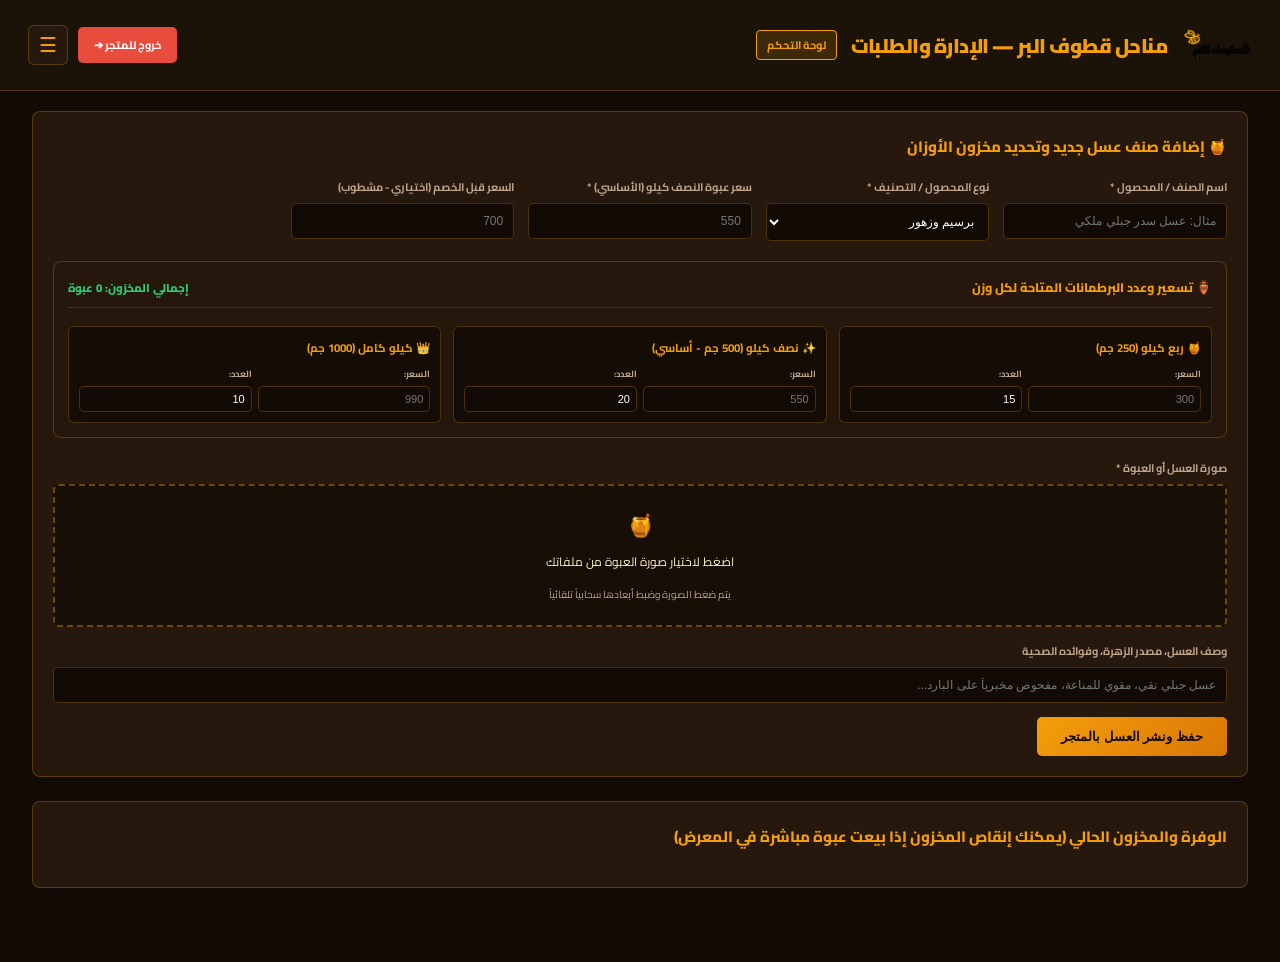
==== admin.html @ 39137101 "Update admin.html" ====
<!DOCTYPE html>
<html lang="ar" dir="rtl">
<head>
  <meta charset="UTF-8">
  <meta name="viewport" content="width=device-width, initial-scale=1.0">
  <title>لوحة التحكم | مناحل قطوف البر</title>
  <link href="https://fonts.googleapis.com/css2?family=Cairo:wght@400;600;700;800;900&display=swap" rel="stylesheet">
<!-- أيقونة التبويب وشعار الموقع (Favicon) -->
  <link rel="icon" type="image/png" href="image/logo.png">
  <link rel="shortcut icon" type="image/png" href="image/logo.png">
  <link rel="apple-touch-icon" href="image/logo.png">
  <style>
    :root {
      --honey-dark: #120b05;
      --honey-main: #1c1308;
      --honey-card: #26180c;
      --honey-light: #3a2513;
      --gold: #f59e0b;
      --gold-hover: #fbbf24;
      --text-light: #fef3c7;
      --text-muted: #bda38b;
      --danger: #e74c3c;
      --success: #2ecc71;
      --line: rgba(245, 158, 11, 0.25);
    }

    * { box-sizing: border-box; margin: 0; padding: 0; }
    body {
      background: var(--honey-dark);
      color: var(--text-light); 
      font-family: 'Cairo', sans-serif;
      min-height: 100vh;
      padding-bottom: 50px;
    }

    /* شريط الرأس */
.top-bar {
      background: var(--honey-main);
      border-bottom: 1px solid var(--line);
      padding: 10px 28px;
      min-height: 76px;
      display: flex;
      justify-content: space-between;
      align-items: center;
      position: sticky;
      top: 0;
      z-index: 100;
    }
    .brand-side { display: flex; align-items: center; gap: 14px; }
.brand-logo { 
      height: 70px !important; /* تكبير الشعار بشكل واضح ومريح */
      width: auto; 
      object-fit: contain;
      filter: drop-shadow(0 2px 10px rgba(0,0,0,0.15));
    }
    .brand-title { 
      font-size: 22px; 
      font-weight: 900; 
      color: var(--gold); 
    }
    
    .brand-badge {
      background: rgba(245,158,11,0.15);
      border: 1px solid var(--gold);
      color: var(--gold);
      font-size: 10px;
      padding: 2px 8px;
      border-radius: 4px;
      font-weight: 700;
    }
    .actions-side { display: flex; align-items: center; gap: 10px; position: relative; }
    .btn-exit {
      background: var(--danger);
      color: #fff;
      text-decoration: none;
      font-size: 11px;
      font-weight: 700;
      padding: 8px 16px;
      border-radius: 5px;
      transition: 0.2s;
    }
    .btn-exit:hover { opacity: 0.9; }
    
    .menu-trigger-btn {
      background: var(--honey-card);
      border: 1px solid var(--line);
      color: var(--gold);
      font-size: 20px;
      width: 40px;
      height: 40px;
      border-radius: 6px;
      cursor: pointer;
      display: grid;
      place-items: center;
      transition: 0.2s;
    }
    .menu-trigger-btn:hover { border-color: var(--gold); background: var(--honey-light); }

    /* القائمة المنسدلة للثلاث شرط */
    .dropdown-menu {
      position: absolute;
      top: 50px;
      left: 0;
      background: #1a1007;
      border: 1px solid var(--gold);
      border-radius: 8px;
      box-shadow: 0 15px 40px rgba(0,0,0,0.85);
      width: 260px;
      display: none;
      flex-direction: column;
      overflow: hidden;
      z-index: 105;
    }
    .dropdown-menu.show { display: flex; }
    .dropdown-item {
      padding: 13px 16px;
      color: var(--text-light);
      font-size: 12px;
      font-weight: 700;
      cursor: pointer;
      display: flex;
      align-items: center;
      justify-content: space-between;
      border-bottom: 1px solid rgba(255,255,255,0.05);
      transition: background 0.2s;
    }
    .dropdown-item:hover { background: rgba(245,158,11,0.15); color: var(--gold); }
    .dropdown-item.active-item { color: var(--gold); background: rgba(245,158,11,0.1); }

    /* كروت إحصائيات المبيعات */
    .container { width: 95%; max-width: 1400px; margin: 20px auto 0; }
    .kpi-row {
      display: grid;
      grid-template-columns: repeat(auto-fit, minmax(180px, 1fr));
      gap: 12px;
      margin-bottom: 24px;
    }
    .kpi-card {
      background: var(--honey-card);
      border: 1px solid var(--line);
      border-radius: 8px;
      padding: 16px;
      text-align: center;
    }
    .kpi-label { font-size: 11px; color: var(--text-muted); font-weight: 600; margin-bottom: 6px; }
    .kpi-value { font-size: 24px; font-weight: 900; color: var(--gold); }
    .kpi-value.green { color: var(--success); }
    .kpi-value.red { color: var(--danger); }

    /* محتوى الأقسام */
/* محتوى الأقسام */
    .section-view { 
      display: none !important; 
    }
    .section-view.active { 
      display: block !important; 
      animation: fadeInSec 0.25s ease-in-out;
    }

    @keyframes fadeInSec {
      from { opacity: 0; transform: translateY(6px); }
      to { opacity: 1; transform: translateY(0); }
    }

    .panel {
      background: var(--honey-card);
      border: 1px solid var(--line);
      border-radius: 8px;
      padding: 20px;
      margin-bottom: 24px;
    }
    .panel-title {
      font-size: 15px;
      color: var(--gold);
      font-weight: 800;
      margin-bottom: 16px;
      display: flex;
      justify-content: space-between;
      align-items: center;
    }

    /* شبكة المخزون والوفرة للأعسال */
    .perfumes-stock-grid {
      display: grid;
      grid-template-columns: repeat(auto-fill, minmax(280px, 1fr));
      gap: 16px;
    }
    .stock-card {
      background: var(--honey-main);
      border: 1px solid var(--line);
      border-radius: 6px;
      overflow: hidden;
      display: flex;
      flex-direction: column;
    }
    .stock-card-top { display: flex; gap: 12px; padding: 12px; }
    .stock-card-img { width: 70px; height: 70px; object-fit: cover; border-radius: 4px; border: 1px solid var(--line); }
    .stock-card-info { flex: 1; }
    .stock-card-name { font-size: 13px; font-weight: 800; color: #fff; margin-bottom: 4px; }
    .stock-card-price { font-size: 12px; color: var(--gold); font-weight: 700; }
    
    .stock-control-bar {
      background: rgba(0,0,0,0.25);
      padding: 10px 14px;
      display: flex;
      justify-content: space-between;
      align-items: center;
      border-top: 1px solid rgba(255,255,255,0.05);
    }
    .stock-counter { display: flex; align-items: center; gap: 8px; }
    .stock-btn {
      width: 26px;
      height: 26px;
      background: var(--honey-light);
      border: 1px solid var(--line);
      color: #fff;
      font-size: 14px;
      border-radius: 4px;
      cursor: pointer;
      display: grid;
      place-items: center;
    }
    .stock-btn:hover { background: var(--gold); color: #120b05; }
    .stock-num { font-size: 13px; font-weight: 800; color: var(--gold); min-width: 24px; text-align: center; }

    /* الفورم */
    .form-grid { display: grid; grid-template-columns: repeat(auto-fit, minmax(220px, 1fr)); gap: 14px; }
    .form-group { display: flex; flex-direction: column; gap: 6px; }
    label { font-size: 11px; color: var(--text-muted); font-weight: 700; }
    input, select, textarea {
      width: 100%;
      min-width: 0;
      box-sizing: border-box;
      background: var(--honey-dark);
      border: 1px solid var(--line);
      color: #fff;
      padding: 10px;
      border-radius: 5px;
      font-size: 12px;
      outline: none;
    }
    input:focus { border-color: var(--gold); }
    .btn-submit {
      background: linear-gradient(135deg, var(--gold), #d97706);
      color: #120b05;
      font-weight: 800;
      padding: 12px 24px;
      border: none;
      border-radius: 5px;
      cursor: pointer;
      margin-top: 14px;
      font-size: 13px;
      transition: 0.2s;
    }
    .btn-submit:hover { background: var(--gold-hover); }

    /* الجداول */
    .table-wrap { overflow-x: auto; }
    table { width: 100%; border-collapse: collapse; font-size: 12px; text-align: right; }
    th { background: rgba(0,0,0,0.35); color: var(--gold); padding: 12px 10px; border-bottom: 1px solid var(--line); }
    td { padding: 12px 10px; border-bottom: 1px solid rgba(255,255,255,0.05); }

    /* صندوق اختيار الصورة */
    .file-uploader-box {
      background: rgba(18, 11, 5, 0.7);
      border: 2px dashed rgba(245, 158, 11, 0.4);
      border-radius: 6px;
      padding: 18px;
      text-align: center;
      cursor: pointer;
      transition: 0.2s;
    }
    .file-uploader-box:hover {
      border-color: var(--gold);
      background: rgba(245, 158, 11, 0.08);
    }

    /* أزرار الكروت */
    .btn-card-edit {
      background: rgba(255,255,255,0.08);
      border: 1px solid var(--line);
      color: var(--text-light);
      padding: 4px 8px;
      border-radius: 4px;
      font-size: 10px;
      cursor: pointer;
      font-weight: 700;
      transition: 0.2s;
    }
    .btn-card-edit:hover { border-color: var(--gold); color: var(--gold); }

    .btn-card-delete {
      background: rgba(231, 76, 60, 0.15);
      border: 1px solid var(--danger);
      color: var(--danger);
      width: 26px;
      height: 26px;
      border-radius: 4px;
      font-size: 13px;
      cursor: pointer;
      display: inline-flex;
      align-items: center;
      justify-content: center;
      font-weight: 900;
      transition: all 0.2s ease;
    }
    .btn-card-delete:hover {
      background: var(--danger);
      color: #fff;
      transform: scale(1.1);
      box-shadow: 0 0 10px rgba(231, 76, 60, 0.5);
    }

    .btn-action-wa {
      background: #25d366;
      color: #fff;
      text-decoration: none;
      padding: 4px 8px;
      border-radius: 4px;
      font-size: 11px;
      font-weight: 700;
      display: inline-flex;
      align-items: center;
      gap: 3px;
    }
    .btn-action-copy {
      background: rgba(245,158,11,0.15);
      border: 1px solid var(--gold);
      color: var(--gold);
      padding: 4px 8px;
      border-radius: 4px;
      font-size: 10px;
      cursor: pointer;
      font-weight: 700;
      margin-top: 4px;
    }

    /* نافذة مظهر وحالة المتجر */
    .modal-overlay {
      position: fixed;
      inset: 0;
      background: rgba(0,0,0,0.85);
      display: none;
      place-items: center;
      z-index: 1000;
      padding: 15px;
    }
    .modal-overlay.open { display: grid; }
    .theme-modal-box {
      background: #1c1308;
      border: 1px solid var(--gold);
      padding: 24px;
      border-radius: 10px;
      width: min(720px, 95vw);
      max-height: 90vh;
      overflow-y: auto;
      box-shadow: 0 20px 60px rgba(0,0,0,0.9);
    }

    .store-toggle-box {
      background: rgba(231,76,60,0.1);
      border: 1px solid rgba(231,76,60,0.3);
      padding: 14px 18px;
      border-radius: 8px;
      display: flex;
      justify-content: space-between;
      align-items: center;
      margin-bottom: 22px;
    }
    .store-toggle-box.active-open {
      background: rgba(46,204,113,0.1);
      border-color: rgba(46,204,113,0.3);
    }
    .switch-ui {
      width: 50px;
      height: 26px;
      appearance: none;
      background: #444;
      border-radius: 20px;
      position: relative;
      cursor: pointer;
      outline: none;
      transition: 0.3s;
    }
    .switch-ui:checked { background: var(--danger); }
    .switch-ui::before {
      content: "";
      position: absolute;
      width: 20px;
      height: 20px;
      border-radius: 50%;
      top: 3px;
      left: 3px;
      background: #fff;
      transition: 0.3s;
    }
    .switch-ui:checked::before { transform: translateX(24px); }

    .themes-palette-grid {
      display: grid;
      grid-template-columns: repeat(auto-fill, minmax(200px, 1fr));
      gap: 12px;
      margin: 15px 0 20px;
    }
    .theme-chip {
      background: rgba(38,24,12,0.6);
      border: 1px solid var(--line);
      padding: 10px;
      border-radius: 6px;
      cursor: pointer;
      display: flex;
      align-items: center;
      gap: 10px;
      transition: 0.2s;
    }
    .theme-chip:hover { border-color: var(--gold); transform: translateY(-2px); }
    .theme-chip.selected {
      border-color: var(--gold);
      background: rgba(245,158,11,0.2);
      box-shadow: 0 0 10px rgba(245,158,11,0.3);
    }
    .theme-preview-dot {
      width: 28px;
      height: 28px;
      border-radius: 50%;
      border: 1px solid rgba(255,255,255,0.3);
      flex-shrink: 0;
    }
    .theme-name-text { font-size: 11px; font-weight: 700; line-height: 1.3; }

    .toast {
      position: fixed;
      bottom: 20px;
      left: 20px;
      background: var(--honey-card);
      border: 1px solid var(--gold);
      color: #fff;
      padding: 12px 20px;
      border-radius: 6px;
      font-size: 12px;
      box-shadow: 0 10px 30px rgba(0,0,0,0.5);
      z-index: 1100;
      display: none;
    }
    .toast.show { display: block; }

    @media (max-width: 600px) {
      .top-bar { padding: 8px 12px; }
      .brand-side { gap: 6px; }
.top-bar { min-height: 60px; }
      .brand-logo { height: 42px !important; }
      .brand-title { font-size: 14px; font-weight: 900; }

      
      .brand-badge { display: none !important; }
      .actions-side { gap: 6px; }
      .btn-exit { padding: 6px 10px; font-size: 10px; }
      .menu-trigger-btn { width: 34px; height: 34px; font-size: 16px; }
      .container { width: 96%; margin-top: 12px; }
      .kpi-row { grid-template-columns: repeat(2, 1fr); gap: 8px; }
      .kpi-card { padding: 10px; }
      .kpi-value { font-size: 17px; }
      .panel { padding: 14px 10px; }
      .form-grid { grid-template-columns: 1fr; gap: 10px; }
    }
    /* =========================================================
       تنسيقات الثيم الأبيض الملكي للوحة التحكم بالكامل
       ========================================================= */
    body.theme-white-pure {
      background: #f4f6f9 !important;
      color: #1e293b !important;
    }

    body.theme-white-pure .top-bar {
      background: #ffffff !important;
      border-bottom: 1px solid #e2e8f0 !important;
      box-shadow: 0 2px 10px rgba(0,0,0,0.04);
    }

    body.theme-white-pure .panel,
    body.theme-white-pure .kpi-card {
      background: #ffffff !important;
      border: 1px solid #e2e8f0 !important;
      box-shadow: 0 4px 15px rgba(0,0,0,0.03);
    }

    body.theme-white-pure .kpi-label {
      color: #64748b !important;
      font-weight: 700;
    }

    body.theme-white-pure .dropdown-menu {
      background: #ffffff !important;
      border: 1px solid #cbd5e1 !important;
      box-shadow: 0 15px 40px rgba(0,0,0,0.12) !important;
    }

    body.theme-white-pure .dropdown-item {
      color: #334155 !important;
      border-bottom: 1px solid #f1f5f9 !important;
    }

    body.theme-white-pure .dropdown-item:hover {
      background: #f8fafc !important;
      color: #d97706 !important;
    }

    /* حقول الإدخال والقوائم المنسدلة */
    body.theme-white-pure input,
    body.theme-white-pure select,
    body.theme-white-pure textarea {
      background: #f8fafc !important;
      border: 1px solid #cbd5e1 !important;
      color: #0f172a !important;
      font-weight: 600;
    }

    body.theme-white-pure input:focus,
    body.theme-white-pure select:focus,
    body.theme-white-pure textarea:focus {
      border-color: #d97706 !important;
      background: #ffffff !important;
      box-shadow: 0 0 0 3px rgba(217, 119, 6, 0.15);
    }

    body.theme-white-pure label {
      color: #334155 !important;
      font-weight: 800;
    }

    /* كروت وصناديق تسعير الأوزان */
    body.theme-white-pure div[style*="background: rgba(38,24,12"],
    body.theme-white-pure div[style*="background: rgba(18,11,5"] {
      background: #f1f5f9 !important;
      border: 1px solid #e2e8f0 !important;
    }

    body.theme-white-pure div[style*="background: rgba(18,11,5"] strong {
      color: #92400e !important;
    }

    body.theme-white-pure div[style*="background: rgba(18,11,5"] label {
      color: #64748b !important;
    }

    /* مربع رفع الصور */
    body.theme-white-pure .file-uploader-box {
      background: #f8fafc !important;
      border: 2px dashed #cbd5e1 !important;
      color: #475569 !important;
    }

    body.theme-white-pure .file-uploader-box:hover {
      border-color: #d97706 !important;
      background: #fffbeb !important;
    }

    /* كروت المخزون والأعسال المتوفرة بالمعرض */
    body.theme-white-pure .stock-card {
      background: #ffffff !important;
      border: 1px solid #e2e8f0 !important;
      box-shadow: 0 2px 8px rgba(0,0,0,0.04);
    }

    body.theme-white-pure .stock-card-name {
      color: #0f172a !important;
    }

    body.theme-white-pure .stock-control-bar {
      background: #f8fafc !important;
      border-top: 1px solid #e2e8f0 !important;
    }

    body.theme-white-pure .stock-btn {
      background: #e2e8f0 !important;
      border: 1px solid #cbd5e1 !important;
      color: #1e293b !important;
    }

    body.theme-white-pure .stock-btn:hover {
      background: #d97706 !important;
      color: #ffffff !important;
    }

    /* الجداول في القسم الأبيض */
    body.theme-white-pure th {
      background: #f1f5f9 !important;
      color: #b45309 !important;
      border-bottom: 1px solid #cbd5e1 !important;
    }

    body.theme-white-pure td {
      border-bottom: 1px solid #f1f5f9 !important;
      color: #334155 !important;
    }

    body.theme-white-pure table tr:hover td {
      background: #f8fafc !important;
    }

    /* نافذة الثيمات */
    body.theme-white-pure .theme-modal-box {
      background: #ffffff !important;
      border: 1px solid #cbd5e1 !important;
      box-shadow: 0 20px 50px rgba(0,0,0,0.15) !important;
      color: #0f172a !important;
    }

    body.theme-white-pure .theme-chip {
      background: #f8fafc !important;
      border: 1px solid #e2e8f0 !important;
      color: #1e293b !important;
    }

    body.theme-white-pure .theme-name-text {
      color: #334155 !important;
    }
    /* =========================================================
   إشعار الصلاة على النبي ﷺ الدوري الهادئ
   ========================================================= */
.prayer-gentle-toast {
  position: fixed;
  bottom: 30px;
  left: 50%;
  transform: translateX(-50%) translateY(30px) scale(0.94);
  z-index: 99999;
  opacity: 0;
  visibility: hidden;
  pointer-events: none;
  transition: opacity 0.8s cubic-bezier(0.22, 1, 0.36, 1),
              transform 0.8s cubic-bezier(0.22, 1, 0.36, 1),
              visibility 0.8s ease;
}

/* حالة الظهور */
.prayer-gentle-toast.active {
  opacity: 1;
  visibility: visible;
  transform: translateX(-50%) translateY(0) scale(1);
}

/* النور / الهالة المتوهجة أسفل الكبسولة */
.prayer-toast-glow {
  position: absolute;
  inset: -6px;
  background: radial-gradient(ellipse at center, rgba(245, 158, 11, 0.45) 0%, rgba(217, 119, 6, 0.15) 50%, transparent 75%);
  border-radius: 50px;
  filter: blur(10px);
  z-index: 1;
  animation: gentlePulseGlow 2.5s infinite alternate ease-in-out;
}

@keyframes gentlePulseGlow {
  0% { transform: scale(0.92); opacity: 0.5; }
  100% { transform: scale(1.08); opacity: 0.9; }
}

/* محتوى الكبسولة الزجاجي */
.prayer-toast-content {
  position: relative;
  z-index: 2;
  display: inline-flex;
  align-items: center;
  gap: 10px;
  background: rgba(20, 13, 7, 0.88);
  border: 1px solid rgba(245, 158, 11, 0.4);
  padding: 9px 22px;
  border-radius: 50px;
  backdrop-filter: blur(12px);
  -webkit-backdrop-filter: blur(12px);
  box-shadow: 0 10px 30px rgba(0, 0, 0, 0.35), inset 0 0 12px rgba(245, 158, 11, 0.1);
  white-space: nowrap;
}

.prayer-toast-icon {
  font-size: 14px;
  animation: leafFloat 3s infinite ease-in-out alternate;
}

.prayer-toast-msg {
  font-family: var(--sans-ar, 'Cairo', sans-serif);
  font-size: 13px;
  font-weight: 700;
  color: #fef3c7;
  letter-spacing: 0.2px;
  text-shadow: 0 0 10px rgba(245, 158, 11, 0.4);
}

@keyframes leafFloat {
  0% { transform: rotate(-6deg) scale(0.95); }
  100% { transform: rotate(6deg) scale(1.08); }
}

@media (max-width: 600px) {
  .prayer-gentle-toast {
    bottom: 80px; /* ليرتفع فوق أزرار الموبايل قليلاً */
    width: auto;
    max-width: 90vw;
  }
  .prayer-toast-content {
    padding: 8px 16px;
    gap: 8px;
  }
  .prayer-toast-msg {
    font-size: 11.5px;
  }
}
  </style>
</head>
<body>

  <!-- شريط الرأس -->
  <header class="top-bar">
<div class="brand-side" style="display: flex; align-items: center; gap: 14px;">
<img src="image/logo.png" alt="قطوف البر" class="brand-logo" style="height: 70px; width: auto; object-fit: contain;">  
      <span class="brand-title" style="font-size: 20px; font-weight: 900; letter-spacing: -0.5px;">مناحل قطوف البر — الإدارة والطلبات</span>
      <span class="brand-badge" style="font-size: 11px; padding: 4px 10px;">لوحة التحكم</span>
    </div>

    <div class="actions-side">
      <a href="index.html" class="btn-exit">خروج للمتجر ➔</a>
      <button class="menu-trigger-btn" id="menuBtn" title="القائمة الشاملة">☰</button>

      <!-- القائمة المنسدلة -->
      <div class="dropdown-menu" id="dropdownMenu">
        <div class="dropdown-item" id="openThemeModalBtn" style="color: var(--gold);">
          <span>🎨 مظهر وحالة المتجر</span>
          <span id="menuStatusBadge" style="font-size:10px; color:var(--success);">يعمل</span>
        </div>
        <div class="dropdown-item" onclick="openSection('inventorySec')">
          <span>🍯 إدارة المحصول والمخزون</span>
        </div>
        <div class="dropdown-item" onclick="openSection('ordersSec')">
          <span>📋 إدارة طلبات العسل</span>
        </div>
        <div class="dropdown-item" onclick="openSection('offersSec')">
          <span>🔥 باقات وعروض المناحل</span>
        </div>
        <div class="dropdown-item" onclick="openSection('reviewsSec')">
          <span>💬 تجارب وتقييمات العملاء</span>
        </div>
        <div class="dropdown-item" onclick="openSection('analyticsSec')">
          <span>📊 تقرير المبيعات الأكثر طلباً</span>
        </div>
        <div class="dropdown-item" onclick="openSection('shippingSec')">
          <span>🚚 إدارة أسعار شحن المحافظات</span>
        </div>
        <div class="dropdown-item" onclick="openSection('settingsSec')" style="color: #4ade80;">
          <span>⚙️ إعدادات المتجر، الأمان والشريط الإعلاني</span>
        </div>
        <div class="dropdown-item" id="syncDefaultsBtn" style="color: #64b5f6;">
          <span>📥 مزامنة عسل قطوف البر لـ Firebase</span>
        </div>
      </div>
    </div>
  </header>

  <main class="container">



    <!-- 1. القسم الافتراضي: إدارة المحصول والمخزون للأعسال -->
    <section id="inventorySec" class="section-view active">
      <div class="panel">
        <div class="panel-title">🍯 إضافة صنف عسل جديد وتحديد مخزون الأوزان</div>
        <form id="addPerfumeForm">
          <div class="form-grid">
            <div class="form-group">
              <label>اسم الصنف / المحصول *</label>
              <input type="text" id="pName" placeholder="مثال: عسل سدر جبلي ملكي" required>
            </div>
<div class="form-group">
              <label>نوع المحصول / التصنيف *</label>
              <select id="pCategory">
                <option value="men">برسيم وزهور</option>
                <option value="women">عسل بالمكسرات</option>
                <option value="unisex">مشتقات الخلية</option>
                <option value="bestseller">خلطات طبيعية</option>
              </select>
            </div>
            <div class="form-group">
              <label>سعر عبوة النصف كيلو (الأساسي) *</label>
              <input type="number" id="pPrice" placeholder="550" required>
            </div>
            <div class="form-group">
              <label>السعر قبل الخصم (اختياري - مشطوب)</label>
              <input type="number" id="pOldPrice" placeholder="700">
            </div>

            <input type="hidden" id="pEditId" value="">

            <!-- بوكس تحديد السعر والمخزون لكل وزن (ربع ك - نصف ك - 1 كجم) -->
            <div class="form-group" style="grid-column: 1 / -1; background: rgba(38,24,12,0.7); border: 1px solid var(--line); border-radius: 8px; padding: 14px; margin: 6px 0;">
              <div style="display: flex; justify-content: space-between; align-items: center; margin-bottom: 12px; border-bottom: 1px solid rgba(245,158,11,0.2); padding-bottom: 8px; flex-wrap: wrap; gap: 6px;">
                <label style="color: var(--gold); font-size: 12.5px; font-weight: 800; margin: 0;">
                  🏺 تسعير وعدد البرطمانات المتاحة لكل وزن
                </label>
                <span id="totalStockPreview" style="font-size: 11.5px; color: var(--success); font-weight: 800;">إجمالي المخزون: 0 عبوة</span>
              </div>

              <div style="display: grid; grid-template-columns: repeat(auto-fit, minmax(170px, 1fr)); gap: 12px;">
                
                <!-- ربع كيلو (250 جم) -->
                <div style="background: rgba(18,11,5,0.85); border: 1px solid var(--line); border-radius: 6px; padding: 10px;">
                  <strong style="color: var(--gold); font-size: 11.5px; display: block; margin-bottom: 6px;">🍯 ربع كيلو (250 جم)</strong>
                  <div style="display: flex; gap: 6px;">
                    <div style="flex: 1;">
                      <label style="font-size: 9px; display: block;">السعر:</label>
                      <input type="number" id="pSize30" placeholder="300" min="0" required style="padding: 6px; font-size: 11px;">
                    </div>
                    <div style="flex: 1;">
                      <label style="font-size: 9px; display: block;">العدد:</label>
                      <input type="number" id="pStock30" class="stock-input-calc" placeholder="15" min="0" value="15" required style="padding: 6px; font-size: 11px;">
                    </div>
                  </div>
                </div>

                <!-- نصف كيلو (500 جم) -->
                <div style="background: rgba(18,11,5,0.85); border: 1px solid var(--line); border-radius: 6px; padding: 10px;">
                  <strong style="color: var(--gold); font-size: 11.5px; display: block; margin-bottom: 6px;">✨ نصف كيلو (500 جم - أساسي)</strong>
                  <div style="display: flex; gap: 6px;">
                    <div style="flex: 1;">
                      <label style="font-size: 9px; display: block;">السعر:</label>
                      <input type="number" id="pSize50" placeholder="550" min="0" required style="padding: 6px; font-size: 11px;">
                    </div>
                    <div style="flex: 1;">
                      <label style="font-size: 9px; display: block;">العدد:</label>
                      <input type="number" id="pStock50" class="stock-input-calc" placeholder="20" min="0" value="20" required style="padding: 6px; font-size: 11px;">
                    </div>
                  </div>
                </div>

                <!-- كيلو كامل (1000 جم) -->
                <div style="background: rgba(18,11,5,0.85); border: 1px solid var(--line); border-radius: 6px; padding: 10px;">
                  <strong style="color: var(--gold); font-size: 11.5px; display: block; margin-bottom: 6px;">👑 كيلو كامل (1000 جم)</strong>
                  <div style="display: flex; gap: 6px;">
                    <div style="flex: 1;">
                      <label style="font-size: 9px; display: block;">السعر:</label>
                      <input type="number" id="pSize100" placeholder="990" min="0" required style="padding: 6px; font-size: 11px;">
                    </div>
                    <div style="flex: 1;">
                      <label style="font-size: 9px; display: block;">العدد:</label>
                      <input type="number" id="pStock100" class="stock-input-calc" placeholder="10" min="0" value="10" required style="padding: 6px; font-size: 11px;">
                    </div>
                  </div>
                </div>

              </div>
            </div>

            <!-- رفع صورة برطمان العسل -->
            <div class="form-group" style="grid-column: 1 / -1;">
              <label>صورة العسل أو العبوة *</label>
              <div class="file-uploader-box" id="fileDropzone" onclick="document.getElementById('pFileInput').click()">
                <input type="file" id="pFileInput" accept="image/*" style="display:none;">
                <div id="uploadPromptText">
                  <span style="font-size:22px; color:var(--gold);">🍯</span>
                  <p style="font-size:12px; margin:4px 0;">اضغط لاختيار صورة العبوة من ملفاتك</p>
                  <span style="font-size:10px; color:var(--text-muted);">يتم ضغط الصورة وضبط أبعادها سحابياً تلقائياً</span>
                </div>
                <div id="imagePreviewContainer" style="display:none; align-items:center; gap:12px; justify-content:center;">
                  <img id="previewImgEl" src="" style="width:70px; height:70px; object-fit:cover; border-radius:6px; border:1px solid var(--gold);">
                  <span id="previewNameEl" style="font-size:11px; color:var(--gold); font-weight:700;"></span>
                </div>
              </div>
            </div>
            
            <div class="form-group" style="grid-column: 1 / -1;">
              <label>وصف العسل، مصدر الزهرة، وفوائده الصحية</label>
              <input type="text" id="pDesc" placeholder="عسل جبلي نقي، مقوي للمناعة، مفحوص مخبرياً على البارد...">
            </div>
          </div>

          <div style="display:flex; gap:10px; align-items:center;">
            <button type="submit" class="btn-submit" id="submitPerfumeBtn">حفظ ونشر العسل بالمتجر</button>
            <button type="button" class="btn-exit" id="cancelEditBtn" style="display:none; margin-top:14px; background:rgba(255,255,255,0.1); border:1px solid var(--line);">إلغاء التعديل</button>
          </div>          
        </form>
      </div>

      <!-- قائمة أصناف العسل مع إنقاص المخزون للمنفذ المباشر -->
      <div class="panel">
        <div class="panel-title">
          <span>الوفرة والمخزون الحالي (يمكنك إنقاص المخزون إذا بيعت عبوة مباشرة في المعرض)</span>
        </div>
        <div class="perfumes-stock-grid" id="perfumesStockList"></div>
      </div>
    </section>


        <!-- 2. قسم إدارة الطلبات -->
    <section id="ordersSec" class="section-view">

      <!-- كروت إحصائيات المبيعات الخاصة بالطلبات فقط -->
      <section class="kpi-row">
        <div class="kpi-card">
          <div class="kpi-label">إجمالي المبيعات التحصيلية</div>
          <div class="kpi-value" id="kpiTotalRevenue">0 ج</div>
        </div>
        <div class="kpi-card">
          <div class="kpi-label">عدد الطلبات المسجلة</div>
          <div class="kpi-value green" id="kpiTotalOrders">0</div>
        </div>
        <div class="kpi-card">
          <div class="kpi-label">طلبات عسل قيد الانتظار</div>
          <div class="kpi-value red" id="kpiNewOrders">0</div>
        </div>
        <div class="kpi-card">
          <div class="kpi-label">الأصناف المتوفرة بالمناحل</div>
          <div class="kpi-value" id="kpiPerfumesCount">0</div>
        </div>
      </section>

      <div class="panel">
        <div class="panel-title">
          <span>سجل طلبات العسل الواردة من الموقع</span>
<div style="display:flex; gap:8px; align-items:center; flex-wrap:wrap;">
            <button type="button" class="btn-submit" id="exportExcelBtn" style="margin:0; padding:6px 14px; font-size:11px; background:#217346; color:#fff;">
              📊 تصدير شيت Excel
            </button>
            <button type="button" class="btn-exit" id="clearAllOrdersBtn" style="margin:0; padding:6px 14px; font-size:11px; background:#b91c1c;">
              🗑️ تصفير وحذف جميع الطلبيات
            </button>
            <button class="stock-btn" style="width:auto; padding:4px 10px; font-size:11px;" onclick="openSection('inventorySec')">➔ العودة للمخزون</button>
          </div>
        </div>
        
        <div class="table-wrap">
          <table>
            <thead>
              <tr>
                <th>العميل</th>
                <th>الهاتف</th>
                <th>المحافظة</th>
                <th>الأعسال المطلوبة</th>
                <th>طريقة الدفع</th>
                <th>الإجمالي</th>
                <th>الحالة</th>
                <th>إجراء</th>
              </tr>
            </thead>
            <tbody id="ordersTableBody">
              <tr><td colspan="8" style="text-align:center; color:var(--text-muted);">جاري جلب الطلبات...</td></tr>
            </tbody>
          </table>
        </div>
      </div>
    </section>

    <!-- 3. قسم باقات وعروض المناحل -->
    <section id="offersSec" class="section-view">
      <div class="panel">
        <div class="panel-title">
          <span>🔥 إنشاء ونشر عرض وباقة عسل 3D بالمتجر</span>
          <button class="stock-btn" style="width:auto; padding:4px 10px; font-size:11px;" onclick="openSection('inventorySec')">➔ العودة للمخزون</button>
        </div>

        <form id="createOfferForm">
          <div class="form-grid">
            <div class="form-group">
              <label>عنوان العرض الرئيسي *</label>
              <input type="text" id="offerTitle" placeholder="مثال: باقة المناعة الذهبية — 3 عبوات + هدية غذاء ملكات" required>
            </div>

            <div class="form-group">
              <label>وسم العرض (Ribbon) *</label>
              <input type="text" id="offerTag" placeholder="مثال: وفر 30% 🔥" required>
            </div>

            <div class="form-group">
              <label>سعر الباقة بعد الخصم (EGP) *</label>
              <input type="number" id="offerPrice" placeholder="1250" required>
            </div>

            <div class="form-group">
              <label>السعر الأصلي قبل الخصم (مشطوب)</label>
              <input type="number" id="offerOldPrice" placeholder="1650">
            </div>

            <div class="form-group" style="grid-column: 1 / -1;">
              <label>محتويات ووصف الباقة</label>
              <input type="text" id="offerDesc" placeholder="كيلو سدر جبلي + نصف كيلو موالح + حبوب لقاح مع شحن مجاني">
            </div>

            <div class="form-group">
              <label>تاريخ ووقت انتهاء العرض (اختياري) ⏳</label>
              <input type="datetime-local" id="offerExpiry">
            </div>

            <div class="form-group" style="grid-column: 1 / -1;">
              <label>صورة الباقة أو العرض *</label>
              <div class="file-uploader-box" onclick="document.getElementById('offerFileInput').click()">
                <input type="file" id="offerFileInput" accept="image/*" style="display:none;">
                <div id="offerUploadText">
                  <span style="font-size:20px; color:var(--gold);">📸</span>
                  <p style="font-size:12px; margin:4px 0;">اضغط لاختيار صورة باقة العرض</p>
                </div>
                <div id="offerPreviewBox" style="display:none; align-items:center; gap:10px; justify-content:center;">
                  <img id="offerPreviewImg" src="" style="width:70px; height:70px; object-fit:cover; border-radius:6px; border:1px solid var(--gold);">
                  <span id="offerPreviewName" style="font-size:11px; color:var(--gold);"></span>
                </div>
              </div>
            </div>
          </div>

          <button type="submit" class="btn-submit" id="saveOfferBtn">نشر الباقة بالمتجر الآن 🚀</button>
        </form>
      </div>

      <div class="panel">
        <div class="panel-title">الباقات المعروضة حالياً بالمتجر</div>
        <div class="table-wrap">
          <table>
            <thead>
              <tr>
                <th>الصورة</th>
                <th>عنوان الباقة</th>
                <th>السعر بعد الخصم</th>
                <th>قبل الخصم</th>
                <th>الوسم</th>
                <th>إجراء</th>
              </tr>
            </thead>
            <tbody id="offersTableBody"></tbody>
          </table>
        </div>
      </div>
    </section>

    <!-- 4. قسم تجارب وتقييمات العملاء (سكرينات الواتساب) -->
    <section id="reviewsSec" class="section-view">
      <div class="panel">
        <div class="panel-title">
          <span>💬 رفع تجربة عميل جديدة (سكرين شوت واتساب)</span>
          <button class="stock-btn" style="width:auto; padding:4px 10px; font-size:11px;" onclick="openSection('inventorySec')">➔ العودة للمخزون</button>
        </div>

        <form id="addReviewForm">
          <div class="form-grid">
            <div class="form-group">
              <label>اسم العميل أو تعليق مختصر (اختياري)</label>
              <input type="text" id="revAuthor" placeholder="مثال: تجربة أ/ محمود مع عسل السدر">
            </div>

            <div class="form-group" style="grid-column: 1 / -1;">
              <label>صورة السكرين شوت لمحادثة الواتساب *</label>
              <div class="file-uploader-box" onclick="document.getElementById('revFileInput').click()">
                <input type="file" id="revFileInput" accept="image/*" style="display:none;" required>
                <div id="revUploadPrompt">
                  <span style="font-size:24px; color:var(--gold);">📸</span>
                  <p style="font-size:12px; margin:4px 0;">اضغط لاختيار سكرين شوت الرأي من جهازك</p>
                  <span style="font-size:10px; color:var(--text-muted);">تُضغط الصورة سحابياً وتُنشر للمتجر فوراً</span>
                </div>
                <div id="revPreviewBox" style="display:none; align-items:center; gap:12px; justify-content:center;">
                  <img id="revPreviewImg" src="" style="max-height:90px; border-radius:6px; border:1px solid var(--gold);">
                  <span id="revPreviewName" style="font-size:11px; color:var(--gold);"></span>
                </div>
              </div>
            </div>
          </div>

          <button type="submit" class="btn-submit" id="saveRevBtn" style="margin-top:14px;">نشر التجربة في المتجر الآن 🚀</button>
        </form>
      </div>

      <div class="panel">
        <div class="panel-title">سكرينات تجارب العملاء المعروضة حالياً بالمتجر</div>
        <div class="table-wrap">
          <table>
            <thead>
              <tr>
                <th>الصورة</th>
                <th>الملاحظة</th>
                <th>تاريخ النشر</th>
                <th>إجراء</th>
              </tr>
            </thead>
            <tbody id="reviewsTableBody">
              <tr><td colspan="4" style="text-align:center; color:var(--text-muted);">جاري جلب الآراء...</td></tr>
            </tbody>
          </table>
        </div>
      </div>
    </section>

    <!-- 5. قسم التحليلات والأكثر طلباً -->
    <section id="analyticsSec" class="section-view">
      <div class="panel">
        <div class="panel-title">
          <span>📊 تحليل أصناف العسل الأكثر طلباً وسرعة في السحب</span>
          <button class="stock-btn" style="width:auto; padding:4px 10px; font-size:11px;" onclick="openSection('inventorySec')">➔ العودة للمخزون</button>
        </div>
        <div class="table-wrap">
          <table>
            <thead>
              <tr>
                <th>اسم المحصول</th>
                <th>عدد العبوات المباعة</th>
                <th>إجمالي العائد المادي</th>
                <th>المخزون المتبقي</th>
              </tr>
            </thead>
            <tbody id="topSellingTableBody"></tbody>
          </table>
        </div>
      </div>
    </section>
<!-- 6. قسم إدارة أسعار شحن المحافظات -->
    <section id="shippingSec" class="section-view">
      <div class="panel">
        <div class="panel-title">
          <span>🚚 تسعير شحن طرود العسل لكافة المحافظات</span>
          <button class="stock-btn" style="width:auto; padding:4px 10px; font-size:11px;" onclick="openSection('inventorySec')">➔ العودة للمخزون</button>
        </div>
        <p style="font-size:11.5px; color:var(--text-muted); margin-bottom:16px;">
          عدّل سعر الشحن لأي محافظة واضغط على زر الحفظ بالأسفل؛ وسيتم تطبيق التسعيرة فوراً داخل سلة المتجر لجميع العملاء.
        </p>

        <form id="shippingRatesForm">
          <div id="govRatesGrid" style="display: grid; grid-template-columns: repeat(auto-fill, minmax(200px, 1fr)); gap: 10px;">
            <!-- تتولد حقول المحافظات تلقائياً بالجافاسكريبت -->
          </div>
          <button type="submit" class="btn-submit" id="saveShippingBtn" style="margin-top:20px; width:100%;">حفظ وتحديث أسعار الشحن بالمتجر 🚚</button>
        </form>
      </div>
    </section>
    <!-- 7. قسم إعدادات المتجر، الأمان والشريط الإعلاني (Ticker) -->
    <section id="settingsSec" class="section-view">
      <div style="display: flex; justify-content: space-between; align-items: center; margin-bottom: 20px;">
        <h2 style="font-size: 20px; color: var(--gold); font-weight: 900;">⚙️ تخصيص العروض والإعدادات والأمان</h2>
        <button class="stock-btn" style="width:auto; padding:6px 14px; font-size:11.5px;" onclick="openSection('inventorySec')">➔ العودة للمخزون</button>
      </div>

      <div style="display: grid; grid-template-columns: repeat(auto-fit, minmax(340px, 1fr)); gap: 20px;">
        <!-- كارت إعدادات المتجر والأمان -->
        <div class="panel" style="margin-bottom: 0;">
          <div class="panel-title">
            <span>🛡️ إعدادات المتجر والأمان</span>
          </div>

          <form id="storeSecurityForm">
            <div class="form-group" style="margin-bottom: 14px;">
              <label>رقم واتساب استقبال الطلبات 📱</label>
              <input type="tel" id="cfgAdminWhatsapp" placeholder="مثال: 201061934346" required>
              <small style="font-size: 10px; color: var(--text-muted);">الرقم الذي ترسل إليه فواتير وبيانات الطلبات تلقائياً مع كود الدولة (20).</small>
            </div>

            <div class="form-group" style="margin-bottom: 14px;">
              <label>كلمة مرور لوحة التحكم (Admin Password) 🔒</label>
              <input type="text" id="cfgAdminPassword" placeholder="أدخل كلمة مرور قوية" required>
              <small style="font-size: 10px; color: var(--text-muted);">محمية سحابياً ولن تظهر أبداً في الكود البرمجي للمتجر.</small>
            </div>

            <button type="submit" class="btn-submit" id="saveSecurityBtn" style="width: 100%; margin-top: 10px; background: #27ae60; color: #fff;">💾 حفظ وتحديث الأمان والواتساب</button>
          </form>
        </div>

        <!-- كارت الشريط الإعلاني العلوي (Ticker) -->
        <div class="panel" style="margin-bottom: 0;">
          <div class="panel-title">
            <span>📢 الشريط الإعلاني العلوي (Ticker)</span>
          </div>

          <form id="storeTickerForm">
            <div class="form-group" style="margin-bottom: 12px;">
              <label>نص العرض 1</label>
              <input type="text" id="cfgTicker1" placeholder="مثال: 🍯 قال تعالى: ﴿فِيهِ شِفَاءٌ لِّلنَّاسِ﴾ 🍯" required>
            </div>

            <div class="form-group" style="margin-bottom: 12px;">
              <label>نص العرض 2</label>
              <input type="text" id="cfgTicker2" placeholder="مثال: 🌿 عسل طبيعي مفحوص معملياً وخام 100% 🌿" required>
            </div>

            <div class="form-group" style="margin-bottom: 12px;">
              <label>نص العرض 3</label>
              <input type="text" id="cfgTicker3" placeholder="مثال: 🚚 شحن مجاني لكافة المحافظات للطلبات فوق 1,500 جنيه 🚚" required>
            </div>

            <button type="submit" class="btn-submit" id="saveTickerBtn" style="width: 100%; margin-top: 10px; background: #2980b9; color: #fff;">📢 حفظ ونشر العروض في المتجر</button>
          </form>
        </div>
        <!-- كارت كوبونات الخصم (Promo Codes) -->
        <div class="panel" style="margin-bottom: 0; grid-column: 1 / -1;">
          <div class="panel-title">
            <span>🎟️ إدارة كوبونات الخصم والبروموكود</span>
          </div>

          <form id="createCouponForm">
            <div style="display: grid; grid-template-columns: repeat(auto-fit, minmax(180px, 1fr)); gap: 12px;">
              <div class="form-group">
                <label>كود الكوبون (باللغة الإنجليزية)*</label>
                <input type="text" id="cpnCode" placeholder="مثال: EID10" style="text-transform: uppercase;" required>
              </div>

              <div class="form-group">
                <label>نوع الخصم*</label>
                <select id="cpnType">
                  <option value="percent">نسبة مئوية (%)</option>
                  <option value="fixed">مبلغ ثابت (جنيه)</option>
                </select>
              </div>

              <div class="form-group">
                <label>قيمة الخصم*</label>
                <input type="number" id="cpnValue" placeholder="مثال: 10 أو 50" min="1" required>
              </div>

              <div class="form-group">
                <label>تفعيل الكوبون</label>
                <select id="cpnStatus">
                  <option value="active">مفعل ويعمل</option>
                  <option value="disabled">معطل مؤقتاً</option>
                </select>
              </div>
            </div>

            <button type="submit" class="btn-submit" id="saveCouponBtn" style="width: 100%; margin-top: 12px; background: #d97706; color: #fff;">
              ➕ إضافة الكوبون وتفعيله بالمتجر
            </button>
          </form>

          <!-- جدول الكوبونات النشطة -->
          <div class="table-wrap" style="margin-top: 18px;">
            <table>
              <thead>
                <tr>
                  <th>كود الخصم</th>
                  <th>قيمة الخصم</th>
                  <th>الحالة</th>
                  <th>إجراء</th>
                </tr>
              </thead>
              <tbody id="couponsTableBody">
                <tr><td colspan="4" style="text-align:center; color:var(--text-muted);">جاري جلب الكوبونات...</td></tr>
              </tbody>
            </table>
          </div>
        </div>
      </div>
    </section>
  </main>

  <!-- نافذة مظهر وحالة المتجر -->
  <div class="modal-overlay" id="themeModal">
    <div class="theme-modal-box">
      <div style="display:flex; justify-content:space-between; align-items:center; border-bottom:1px solid var(--line); padding-bottom:12px; margin-bottom:18px;">
        <h3 style="color:var(--gold); font-size:16px;">🎨 مظهر وحالة المتجر للعملاء</h3>
        <button type="button" style="background:none; border:none; color:#fff; font-size:24px; cursor:pointer;" onclick="document.getElementById('themeModal').classList.remove('open')">&times;</button>
      </div>

      <div class="store-toggle-box" id="storeToggleContainer">
        <div>
          <strong id="storeStatusLabel" style="font-size:13px; color:#fff;">حالة المتجر: يعمل ويستقبل الزوار</strong>
          <p style="font-size:10.5px; color:var(--text-muted); margin-top:3px;">عند التفعيل، يُغلق المتجر وتظهر شاشة الصلاة على النبي وموسم الجني فوراً.</p>
        </div>
        <input type="checkbox" id="closeStoreCheckbox" class="switch-ui">
      </div>

      <label style="font-size:12px; color:var(--gold); font-weight:800; display:block; margin-bottom:8px;">اختر هوية وألوان المتجر (تتغير عند العملاء لحظياً):</label>
      <div class="themes-palette-grid" id="themesContainer"></div>

      <button type="button" class="btn-submit" id="saveThemeAndStatusBtn" style="width:100%; margin-top:10px;">حفظ وتطبيق المظهر والحالة الآن 🚀</button>
    </div>
  </div>

  <div class="toast" id="toast"></div>

  <!-- فايربيز والمنطق البرمجي -->
  <script type="module">
    import { initializeApp } from "https://www.gstatic.com/firebasejs/10.8.0/firebase-app.js";
    import { 
      getFirestore, collection, onSnapshot, doc, updateDoc, 
      setDoc, getDoc, addDoc, deleteDoc
    } from "https://www.gstatic.com/firebasejs/10.8.0/firebase-firestore.js";

const firebaseConfig = {
  apiKey: "AIzaSyDV-O86ZWsnjT5ylWAvqCtVzia6gtVDcSQ",
  authDomain: "qotof-elbr.firebaseapp.com",
  projectId: "qotof-elbr",
  storageBucket: "qotof-elbr.firebasestorage.app",
  messagingSenderId: "102462001917",
  appId: "1:102462001917:web:90c140c1714f03afa66494",
  measurementId: "G-7FVJB2J87J"
};

    const app = initializeApp(firebaseConfig);
    const db = getFirestore(app);
const ordersCol = collection(db, "orders");
    const perfumesCol = collection(db, "perfumes");
    const offersCol = collection(db, "offers");
    const reviewsCol = collection(db, "reviews");
    const couponsCol = collection(db, "coupons");
    const settingsDoc = doc(db, "settings", "storeConfig"); // هذا هو السطر الذي كان مفقوداً!

    const STORE_THEMES = [
      { id: "white-pure", name: "1. الأبيض الملكي الناصع 🤍", gradient: "linear-gradient(135deg, #ffffff, #d97706)" },
      { id: "amber-honey", name: "2. الكهرمان البري (الأصلي)", gradient: "linear-gradient(135deg, #1c1308, #d97706)" },
      { id: "golden-nectar", name: "3. رحيق الذهب الصافي", gradient: "linear-gradient(135deg, #26180c, #f59e0b)" },
      { id: "mountain-sidr", name: "4. سدر الجبال الداكن", gradient: "linear-gradient(135deg, #120b05, #b45309)" },
      { id: "royal-propolis", name: "5. العكبر والغذاء الملكي", gradient: "linear-gradient(135deg, #1f140a, #eab308)" },
      { id: "black-seed", name: "6. حبة البركة والعسل", gradient: "linear-gradient(135deg, #0a0a0a, #d97706)" },
      { id: "wild-forest", name: "7. غابات البراري والزهور", gradient: "linear-gradient(135deg, #14170d, #d4af37)" },
      { id: "cream-vanilla", name: "8. فانيليا العسل الفاتحة", gradient: "linear-gradient(135deg, #fdfbf7, #e0a96d)" },
      { id: "royal-velvet", name: "9. المخملي الملكي الفاخر", gradient: "linear-gradient(135deg, #0f051d, #9333ea)" },
      { id: "emerald-hive", name: "10. زمرد المناحل الخضراء", gradient: "linear-gradient(135deg, #062e1b, #10b981)" },
      { id: "ruby-nectar", name: "11. ياقوت الرحيق الأحمر", gradient: "linear-gradient(135deg, #310d0f, #ef4444)" },
      { id: "desert-sand", name: "12. رمال الصحراء الدافئة", gradient: "linear-gradient(135deg, #2d2013, #d97706)" },
      { id: "midnight-blue", name: "13. أزرق المنتصف العميق", gradient: "linear-gradient(135deg, #080f1e, #3b82f6)" },
      { id: "rose-gold", name: "14. ذهبي وردي عصري", gradient: "linear-gradient(135deg, #2b181b, #f43f5e)" },
      { id: "espresso-honey", name: "15. إسبريسو بالعسل المركّز", gradient: "linear-gradient(135deg, #180f0a, #b45309)" }
    ];

    let selectedThemeId = "amber-honey";
    let allOrders = [];
    let allPerfumes = [];
    let currentBase64Image = "";

    function toast(msg) {
      const t = document.getElementById("toast");
      if (!t) return;
      t.textContent = msg;
      t.classList.add("show");
      setTimeout(() => t.classList.remove("show"), 3000);
    }

    window.openSection = function(secId) {
      document.querySelectorAll(".section-view").forEach(s => s.classList.remove("active"));
      document.getElementById(secId)?.classList.add("active");
      document.getElementById("dropdownMenu")?.classList.remove("show");
    };

    document.getElementById("menuBtn")?.addEventListener("click", () => {
      document.getElementById("dropdownMenu")?.classList.toggle("show");
    });

// مفتاح ImgBB API المجاني لرفع الصور سحابياً
const IMGBB_API_KEY = "2da2a4b7baa7f50622c27991b2071319";
    async function uploadImageToImgBB(file) {
      const formData = new FormData();
      formData.append("image", file);

      try {
        const res = await fetch(`https://api.imgbb.com/1/upload?key=${IMGBB_API_KEY}`, {
          method: "POST",
          body: formData
        });
        const data = await res.json();
        if (data.success) {
          return data.data.url; // الرابط المباشر الدائم للصورة
        } else {
          throw new Error(data.error?.message || "فشل رفع الصورة");
        }
      } catch (err) {
        console.error("ImgBB Upload Error:", err);
        throw err;
      }
    }
document.getElementById("pFileInput")?.addEventListener("change", async (e) => {
      const file = e.target.files[0];
      if (!file) return;
      toast("جاري رفع الصورة سحابياً... ⏳");
      try {
        currentBase64Image = await uploadImageToImgBB(file);
        const previewImg = document.getElementById("previewImgEl");
        const previewName = document.getElementById("previewNameEl");
        if (previewImg) previewImg.src = currentBase64Image;
        if (previewName) previewName.textContent = "✓ تم الرفع بنجاح";
        document.getElementById("uploadPromptText").style.display = "none";
        document.getElementById("imagePreviewContainer").style.display = "flex";
        toast("تم رفع صورة العسل بنجاح! ☁️");
      } catch (err) {
        toast("تعذر رفع الصورة! تأكد من اتصال الإنترنت أو صحة الـ API Key.");
      }
    });

    onSnapshot(perfumesCol, (snapshot) => {
      allPerfumes = [];
      snapshot.forEach(docSnap => allPerfumes.push({ id: docSnap.id, ...docSnap.data() }));
      const countEl = document.getElementById("kpiPerfumesCount");
      if (countEl) countEl.textContent = allPerfumes.length;
      renderStockGrid();
      renderAnalytics();
    });

    function calcTotalStockPreview() {
      const s30 = Number(document.getElementById("pStock30")?.value || 0);
      const s50 = Number(document.getElementById("pStock50")?.value || 0);
      const s100 = Number(document.getElementById("pStock100")?.value || 0);
      const total = s30 + s50 + s100;
      const preview = document.getElementById("totalStockPreview");
      if (preview) preview.textContent = `إجمالي المخزون: ${total} عبوة`;
    }

    document.querySelectorAll(".stock-input-calc").forEach(inp => {
      inp.addEventListener("input", calcTotalStockPreview);
    });

    // ملء تلقائي لأسعار العسل (الأساسي نصف كيلو 50)
    document.getElementById("pPrice")?.addEventListener("input", (e) => {
      const base = Number(e.target.value);
      if (base > 0) {
        const s30 = document.getElementById("pSize30");
        const s50 = document.getElementById("pSize50");
        const s100 = document.getElementById("pSize100");

        if (s50 && !s50.value) s50.value = base;
        if (s30 && !s30.value) s30.value = Math.round((base * 0.55) / 10) * 10;
        if (s100 && !s100.value) s100.value = Math.round((base * 1.85) / 10) * 10;
      }
    });

    function getWeightLabel(sz) {
      if (Number(sz) === 30) return "ربع ك";
      if (Number(sz) === 50) return "نصف ك";
      if (Number(sz) === 100) return "1 كجم";
      return `${sz}جم`;
    }

    function renderStockGrid() {
      const grid = document.getElementById("perfumesStockList");
      if (!grid) return;

      if (allPerfumes.length === 0) {
        grid.innerHTML = `<div style="color:var(--text-muted); font-size:12px;">لا توجد منتجات عسل، يمكنك مزامنة المحصول الافتراضي من القائمة ☰.</div>`;
        return;
      }

      grid.innerHTML = allPerfumes.map(p => {
        const stocks = p.stocks || {
          30: Math.round((p.stock || 20) * 0.3),
          50: Math.round((p.stock || 20) * 0.5),
          100: Math.round((p.stock || 20) * 0.2)
        };
        const total = (stocks[30] || 0) + (stocks[50] || 0) + (stocks[100] || 0);

        return `
          <div class="stock-card">
            <div class="stock-card-top">
              <img src="${p.image || 'image/S1.png'}" class="stock-card-img" alt="${p.name}">
              <div class="stock-card-info">
                <div class="stock-card-name">${p.name}</div>
                <div class="stock-card-price">${p.price} جنيه</div>
                <span style="font-size:11px; color:${total > 0 ? 'var(--success)' : 'var(--danger)'}; font-weight:800;">
                  ${total > 0 ? `المجموع: ${total} عبوة` : 'نفد المحصول ❌'}
                </span>
              </div>
              <div style="display: flex; align-items: center; gap: 6px;">
                <button type="button" class="btn-card-edit" onclick="startEditPerfume('${p.id}')" title="تعديل المحصول">✏️ تعديل</button>
                <button type="button" class="btn-card-delete" onclick="deletePerfume('${p.id}')" title="حذف الصنف نهائياً">✕</button>
              </div>
            </div>

            <!-- أزرار الأوزان الثلاثة فقط (ربع ك، نصف ك، 1 كجم) -->
            <div style="background: rgba(0,0,0,0.3); padding: 10px 12px; border-top: 1px solid rgba(255,255,255,0.05); display: grid; grid-template-columns: repeat(3, 1fr); gap: 6px;">
              ${[30, 50, 100].map(sz => `
                <div style="display:flex; flex-direction:column; align-items:center; gap:4px; background:rgba(18,11,5,0.6); padding:5px 2px; border-radius:4px; border:1px solid rgba(245,158,11,0.15);">
                  <span style="font-size:9.5px; color:var(--text-muted);">${getWeightLabel(sz)}:</span>
                  <div style="display:flex; align-items:center; gap:3px;">
                    <button class="stock-btn" style="width:18px; height:18px; font-size:11px;" onclick="updateSizeStock('${p.id}', ${sz}, -1)" title="بيع عبوة">−</button>
                    <strong style="font-size:11px; color:${(stocks[sz] || 0) > 0 ? 'var(--gold)' : 'var(--danger)'}; min-width:14px; text-align:center;">${stocks[sz] || 0}</strong>
                    <button class="stock-btn" style="width:18px; height:18px; font-size:11px;" onclick="updateSizeStock('${p.id}', ${sz}, 1)" title="إضافة">+</button>
                  </div>
                </div>
              `).join("")}
            </div>
          </div>
        `;
      }).join("");
    }

    window.updateSizeStock = async function(id, size, delta) {
      const p = allPerfumes.find(x => x.id === id);
      if (!p) return;

      const currentStocks = p.stocks || { 30: 10, 50: 15, 100: 5 };
      const currentVal = Number(currentStocks[size] || 0);
      const newVal = Math.max(0, currentVal + delta);
      currentStocks[size] = newVal;

      const totalStock = Object.values(currentStocks).reduce((a, b) => a + Number(b), 0);

      await updateDoc(doc(db, "perfumes", id), {
        stocks: currentStocks,
        stock: totalStock
      });

      toast(delta < 0 ? `تم خصم عبوة (${getWeightLabel(size)})` : `تمت إضافة عبوة (${getWeightLabel(size)})`);
    };

    window.deletePerfume = async function(id) {
      const p = allPerfumes.find(x => x.id === id);
      const name = p ? p.name : "هذا الصنف";

      if (!confirm(`هل أنت متأكد من حذف "${name}" نهائياً من قاعدة بيانات المناحل والموقع؟`)) return;

      try {
        await deleteDoc(doc(db, "perfumes", id));
        toast(`تم حذف "${name}" بنجاح! 🗑️`);
      } catch (err) {
        toast("حدث خطأ أثناء محاولة الحذف!");
      }
    };

    window.startEditPerfume = function(id) {
      const p = allPerfumes.find(x => x.id === id);
      if (!p) return;

      document.getElementById("pEditId").value = p.id;
      document.getElementById("pName").value = p.name || "";
      document.getElementById("pCategory").value = p.category || "men";
      document.getElementById("pPrice").value = p.price || "";
      document.getElementById("pOldPrice").value = p.oldPrice || "";
      document.getElementById("pDesc").value = p.desc || "";

      const base = Number(p.price || 0);
      document.getElementById("pSize30").value = p.sizes?.[30] ?? Math.round((base * 0.55) / 10) * 10;
      document.getElementById("pSize50").value = p.sizes?.[50] ?? base;
      document.getElementById("pSize100").value = p.sizes?.[100] ?? Math.round((base * 1.85) / 10) * 10;

      const stocks = p.stocks || { 30: 15, 50: 20, 100: 10 };
      document.getElementById("pStock30").value = stocks[30] ?? 15;
      document.getElementById("pStock50").value = stocks[50] ?? 20;
      document.getElementById("pStock100").value = stocks[100] ?? 10;

      calcTotalStockPreview();

      if (p.image) {
        currentBase64Image = p.image;
        const pImg = document.getElementById("previewImgEl");
        const pName = document.getElementById("previewNameEl");
        if (pImg) pImg.src = p.image;
        if (pName) pName.textContent = "الصورة الحالية";
        document.getElementById("uploadPromptText").style.display = "none";
        document.getElementById("imagePreviewContainer").style.display = "flex";
      }

      document.getElementById("submitPerfumeBtn").textContent = "تحديث بيانات وأوزان العسل 💾";
      document.getElementById("cancelEditBtn").style.display = "inline-block";
      window.scrollTo({ top: 120, behavior: "smooth" });
    };

    document.getElementById("cancelEditBtn")?.addEventListener("click", () => {
      document.getElementById("addPerfumeForm")?.reset();
      document.getElementById("pEditId").value = "";
      currentBase64Image = "";
      document.getElementById("uploadPromptText").style.display = "block";
      document.getElementById("imagePreviewContainer").style.display = "none";
      document.getElementById("submitPerfumeBtn").textContent = "حفظ ونشر العسل بالمتجر";
      document.getElementById("cancelEditBtn").style.display = "none";
      calcTotalStockPreview();
    });

    document.getElementById("addPerfumeForm")?.addEventListener("submit", async (e) => {
      e.preventDefault();
      const editId = document.getElementById("pEditId").value;
      const basePrice = Number(document.getElementById("pPrice").value);

      const size30 = Number(document.getElementById("pSize30").value) || Math.round((basePrice * 0.55) / 10) * 10;
      const size50 = Number(document.getElementById("pSize50").value) || basePrice;
      const size100 = Number(document.getElementById("pSize100").value) || Math.round((basePrice * 1.85) / 10) * 10;

      const stock30 = Number(document.getElementById("pStock30").value) || 0;
      const stock50 = Number(document.getElementById("pStock50").value) || 0;
      const stock100 = Number(document.getElementById("pStock100").value) || 0;
      const totalStock = stock30 + stock50 + stock100;

      const honeyData = {
        name: document.getElementById("pName").value.trim(),
        category: document.getElementById("pCategory").value,
        price: basePrice,
        oldPrice: document.getElementById("pOldPrice").value ? Number(document.getElementById("pOldPrice").value) : null,
        stock: totalStock,
        stocks: {
          30: stock30,
          50: stock50,
          100: stock100
        },
        sizes: {
          30: size30,
          50: size50,
          100: size100
        },
        desc: document.getElementById("pDesc").value.trim()
      };

      if (currentBase64Image) {
        honeyData.image = currentBase64Image;
      }

      if (editId) {
        await updateDoc(doc(db, "perfumes", editId), honeyData);
        toast("تم تحديث أسعار ومخزون العسل بنجاح! ✓");
      } else {
        if (!honeyData.image) honeyData.image = "image/S1.png";
        honeyData.createdAt = new Date();
        await addDoc(perfumesCol, honeyData);
        toast("تم نشر صنف العسل الجديد بالمتجر! 🍯");
      }

      document.getElementById("cancelEditBtn")?.click();
    });

    // 3. مراقبة الطلبات والأرباح
    onSnapshot(ordersCol, (snapshot) => {
      allOrders = [];
      let totalRevenue = 0, newOrdersCount = 0;

      snapshot.forEach(docSnap => {
        const ord = { id: docSnap.id, ...docSnap.data() };
        allOrders.push(ord);
        totalRevenue += Number(ord.pricing?.total || 0);
        if (ord.status === "new") newOrdersCount++;
      });

      document.getElementById("kpiTotalOrders").textContent = allOrders.length;
      document.getElementById("kpiTotalRevenue").textContent = `${totalRevenue.toLocaleString("ar-EG")} ج`;
      document.getElementById("kpiNewOrders").textContent = newOrdersCount;

      renderOrdersTable();
      renderAnalytics();
    });

    function renderOrdersTable() {
      const tbody = document.getElementById("ordersTableBody");
      if (!tbody) return;

      if (allOrders.length === 0) {
        tbody.innerHTML = `<tr><td colspan="8" style="text-align:center; color:var(--text-muted);">لا توجد طلبات مسجلة بعد.</td></tr>`;
        return;
      }

      tbody.innerHTML = allOrders.map(o => {
        const itemsText = (o.items || []).map(i => `${i.name} × ${i.quantity}`).join("<br>");
        const phone = o.customer?.phone || "";
        const waLink = `https://wa.me/20${phone.startsWith("0") ? phone.slice(1) : phone}?text=${encodeURIComponent(`أهلاً بك، بخصوص طلبك من مناحل قطوف البر بقيمة ${o.pricing?.total} ج`)}`;

        return `
          <tr>
            <td>
              <strong>${o.customer?.name || "بدون اسم"}</strong>
              <div>
                <button type="button" class="btn-action-copy" onclick="copyShippingLabel('${o.id}')">📋 نسخ بوليصة الشحن</button>
              </div>
            </td>
            <td>
              <a href="tel:${phone}" style="color:var(--gold); text-decoration:none; display:block; margin-bottom:4px;">${phone}</a>
              <a href="${waLink}" target="_blank" class="btn-action-wa">💬 واتساب</a>
            </td>
            <td>${o.customer?.governorate || ""}<br><span style="font-size:10px; color:var(--text-muted);">${o.customer?.address || ""}</span></td>
            <td style="font-size:11px;">${itemsText}</td>
            <td>${o.paymentMethod === "cod" ? "عند الاستلام" : "إلكتروني"}</td>
            <td><strong style="color:var(--gold);">${(o.pricing?.total || 0).toLocaleString("ar-EG")} ج</strong></td>
            <td><span style="color:${o.status === 'delivered' ? 'var(--success)' : 'var(--danger)'}; font-weight:700;">${o.status === 'delivered' ? 'تم التسليم' : 'جديد'}</span></td>
<td>
              <div style="display:flex; align-items:center; gap:6px;">
                ${o.status !== 'delivered' ? `<button class="stock-btn" style="width:auto; padding:3px 8px; font-size:10px;" onclick="markDelivered('${o.id}')">✓ تأكيد</button>` : '<span style="font-size:11px; color:var(--success);">مكتمل</span>'}
                <button type="button" class="btn-card-delete" onclick="deleteSingleOrder('${o.id}')" title="حذف هذه الطلبية">✕</button>
              </div>
            </td>
          </tr>
        `;
      }).join("");
    }

    window.copyShippingLabel = function(id) {
      const o = allOrders.find(x => x.id === id);
      if (!o) return;
      const itemsList = (o.items || []).map(i => `${i.name} (عدد ${i.quantity})`).join(" + ");
      const text = `🍯 بوليصة شحن مناحل قطوف البر — QUTOOF AL-BERR
العميل: ${o.customer?.name}
المحافظة: ${o.customer?.governorate}
العنوان: ${o.customer?.address}
الهاتف: ${o.customer?.phone}
الهاتف البديل: ${o.customer?.secondaryPhone || "لا يوجد"}
المبلغ المطلوب تحصيله: ${o.pricing?.total} جنيه
المنتجات: ${itemsList}
خاضع للضمان الذهبي وفحص النقاء 🌿`;

      navigator.clipboard.writeText(text).then(() => {
        toast("تم نسخ بوليصة شحن العسل بنجاح! 📋");
      });
    };

    window.markDelivered = async function(id) {
      await updateDoc(doc(db, "orders", id), { status: "delivered" });
      toast("تم تحويل حالة الطلب إلى تم التسليم! ✓");
    };
// 1. حذف طلبية واحدة فردية بعلامة (✕)
    window.deleteSingleOrder = async function(id) {
      const ord = allOrders.find(x => x.id === id);
      const name = ord?.customer?.name || "هذا الطلب";

      if (!confirm(`هل أنت متأكد من حذف طلبية "${name}"؟ سيتم تحديث الإحصائيات تلقائياً.`)) return;

      try {
        await deleteDoc(doc(db, "orders", id));
        toast("تم حذف الطلبية وتحديث الإحصائيات بنجاح! 🗑️");
      } catch (err) {
        toast("حدث خطأ أثناء محاولة حذف الطلبية!");
      }
    };

    // 2. تصفير وحذف جميع الطلبيات والرجوع للصفر
    document.getElementById("clearAllOrdersBtn")?.addEventListener("click", async () => {
      if (allOrders.length === 0) {
        alert("سجل الطلبات فارغ بالفعل!");
        return;
      }

      const pass = prompt("تحذير: هذا الإجراء سيحذف كافة الطلبات المسجلة ويصفر الأرباح للصفر!\nأدخل كلمة مرور المشرف للتأكيد:");
      if (!pass || pass.trim() !== "01061934346") {
        if (pass !== null) alert("كلمة المرور غير صحيحة! تم إلغاء العملية.");
        return;
      }

      if (!confirm(`هل أنت متأكد تماماً من حذف جميع الطلبات (${allOrders.length} طلبية) وتصفير السجل؟`)) return;

      try {
        const deletePromises = allOrders.map(o => deleteDoc(doc(db, "orders", o.id)));
        await Promise.all(deletePromises);
        toast("تم تصفير سجل الطلبات والإحصائيات بالكامل للصفر! 🧹");
      } catch (err) {
        toast("حدث خطأ أثناء تصفير السجل!");
      }
    });
    // 4. تصدير تقرير الإكسيل
    function cleanXml(val) {
      if (val === null || val === undefined) return "";
      return String(val)
        .replace(/&/g, "&amp;")
        .replace(/</g, "&lt;")
        .replace(/>/g, "&gt;")
        .replace(/"/g, "&quot;")
        .replace(/'/g, "&apos;")
        .replace(/[\x00-\x08\x0B\x0C\x0E-\x1F]/g, "");
    }

    document.getElementById("exportExcelBtn")?.addEventListener("click", () => {
      if (allOrders.length === 0) {
        alert("لا توجد طلبات مسجلة بعد لتصديرها!");
        return;
      }

      const totalOrdersCount = allOrders.length;
      const deliveredOrders = allOrders.filter(o => o.status === "delivered");
      const deliveredCount = deliveredOrders.length;
      const pendingCount = totalOrdersCount - deliveredCount;
      
      const totalRevenueDelivered = deliveredOrders.reduce((sum, o) => sum + Number(o.pricing?.total || 0), 0);
      const totalShippingFee = deliveredOrders.reduce((sum, o) => sum + Number(o.pricing?.shippingFee || 0), 0);
      const netProductsRevenue = totalRevenueDelivered - totalShippingFee;

      const salesAggregate = {};
      allOrders.forEach(o => {
        (o.items || []).forEach(item => {
          const rawName = item.name || "عسل طبيعي";
          const size = item.size ? String(item.size) : "نصف كيلو";
          const key = `${rawName}__${size}`;
          
          if (!salesAggregate[key]) {
            salesAggregate[key] = {
              name: rawName,
              size: size,
              ordersCount: 0,
              totalQty: 0,
              totalSales: 0
            };
          }
          salesAggregate[key].ordersCount += 1;
          salesAggregate[key].totalQty += Number(item.quantity || 1);
          salesAggregate[key].totalSales += (Number(item.price || 0) * Number(item.quantity || 1));
        });
      });

      let xml = `<?xml version="1.0" encoding="UTF-8"?>
<?mso-application progid="Excel.Sheet"?>
<Workbook xmlns="urn:schemas-microsoft-com:office:spreadsheet"
 xmlns:o="urn:schemas-microsoft-com:office:office"
 xmlns:x="urn:schemas-microsoft-com:office:excel"
 xmlns:ss="urn:schemas-microsoft-com:office:spreadsheet"
 xmlns:html="http://www.w3.org/TR/REC-html40">
 <Styles>
  <Style ss:ID="Default" ss:Name="Normal">
   <Alignment ss:Vertical="Center" ss:ReadingOrder="RightToLeft"/>
   <Font ss:FontName="Arial" ss:Size="11" ss:Color="#111111"/>
  </Style>
  <Style ss:ID="HeaderAmber">
   <Alignment ss:Horizontal="Center" ss:Vertical="Center"/>
   <Borders>
    <Border ss:Position="Bottom" ss:LineStyle="Continuous" ss:Weight="1" ss:Color="#F59E0B"/>
    <Border ss:Position="Left" ss:LineStyle="Continuous" ss:Weight="1" ss:Color="#F59E0B"/>
    <Border ss:Position="Right" ss:LineStyle="Continuous" ss:Weight="1" ss:Color="#F59E0B"/>
    <Border ss:Position="Top" ss:LineStyle="Continuous" ss:Weight="1" ss:Color="#F59E0B"/>
   </Borders>
   <Font ss:FontName="Arial" ss:Size="11" ss:Color="#FFFFFF" ss:Bold="1"/>
   <Interior ss:Color="#26180C" ss:Pattern="Solid"/>
  </Style>
  <Style ss:ID="HeaderGold">
   <Alignment ss:Horizontal="Center" ss:Vertical="Center"/>
   <Borders>
    <Border ss:Position="Bottom" ss:LineStyle="Continuous" ss:Weight="1" ss:Color="#B8860B"/>
    <Border ss:Position="Left" ss:LineStyle="Continuous" ss:Weight="1" ss:Color="#B8860B"/>
    <Border ss:Position="Right" ss:LineStyle="Continuous" ss:Weight="1" ss:Color="#B8860B"/>
    <Border ss:Position="Top" ss:LineStyle="Continuous" ss:Weight="1" ss:Color="#B8860B"/>
   </Borders>
   <Font ss:FontName="Arial" ss:Size="11" ss:Color="#FFFFFF" ss:Bold="1"/>
   <Interior ss:Color="#D97706" ss:Pattern="Solid"/>
  </Style>
  <Style ss:ID="CellCenter">
   <Alignment ss:Horizontal="Center" ss:Vertical="Center"/>
   <Borders>
    <Border ss:Position="Bottom" ss:LineStyle="Continuous" ss:Weight="1" ss:Color="#E2E8F0"/>
    <Border ss:Position="Left" ss:LineStyle="Continuous" ss:Weight="1" ss:Color="#E2E8F0"/>
    <Border ss:Position="Right" ss:LineStyle="Continuous" ss:Weight="1" ss:Color="#E2E8F0"/>
    <Border ss:Position="Top" ss:LineStyle="Continuous" ss:Weight="1" ss:Color="#E2E8F0"/>
   </Borders>
  </Style>
  <Style ss:ID="CellNumber">
   <Alignment ss:Horizontal="Center" ss:Vertical="Center"/>
   <Borders>
    <Border ss:Position="Bottom" ss:LineStyle="Continuous" ss:Weight="1" ss:Color="#E2E8F0"/>
    <Border ss:Position="Left" ss:LineStyle="Continuous" ss:Weight="1" ss:Color="#E2E8F0"/>
    <Border ss:Position="Right" ss:LineStyle="Continuous" ss:Weight="1" ss:Color="#E2E8F0"/>
    <Border ss:Position="Top" ss:LineStyle="Continuous" ss:Weight="1" ss:Color="#E2E8F0"/>
   </Borders>
   <NumberFormat ss:Format="0"/>
  </Style>
  <Style ss:ID="CellText">
   <Alignment ss:Horizontal="Center" ss:Vertical="Center"/>
   <Borders>
    <Border ss:Position="Bottom" ss:LineStyle="Continuous" ss:Weight="1" ss:Color="#E2E8F0"/>
    <Border ss:Position="Left" ss:LineStyle="Continuous" ss:Weight="1" ss:Color="#E2E8F0"/>
    <Border ss:Position="Right" ss:LineStyle="Continuous" ss:Weight="1" ss:Color="#E2E8F0"/>
    <Border ss:Position="Top" ss:LineStyle="Continuous" ss:Weight="1" ss:Color="#E2E8F0"/>
   </Borders>
   <NumberFormat ss:Format="@"/>
  </Style>
  <Style ss:ID="CellMoney">
   <Alignment ss:Horizontal="Center" ss:Vertical="Center"/>
   <Borders>
    <Border ss:Position="Bottom" ss:LineStyle="Continuous" ss:Weight="1" ss:Color="#E2E8F0"/>
    <Border ss:Position="Left" ss:LineStyle="Continuous" ss:Weight="1" ss:Color="#E2E8F0"/>
    <Border ss:Position="Right" ss:LineStyle="Continuous" ss:Weight="1" ss:Color="#E2E8F0"/>
    <Border ss:Position="Top" ss:LineStyle="Continuous" ss:Weight="1" ss:Color="#E2E8F0"/>
   </Borders>
   <NumberFormat ss:Format="#,##0"/>
  </Style>
  <Style ss:ID="CellDelivered">
   <Alignment ss:Horizontal="Center" ss:Vertical="Center"/>
   <Borders>
    <Border ss:Position="Bottom" ss:LineStyle="Continuous" ss:Weight="1" ss:Color="#E2E8F0"/>
    <Border ss:Position="Left" ss:LineStyle="Continuous" ss:Weight="1" ss:Color="#E2E8F0"/>
    <Border ss:Position="Right" ss:LineStyle="Continuous" ss:Weight="1" ss:Color="#E2E8F0"/>
    <Border ss:Position="Top" ss:LineStyle="Continuous" ss:Weight="1" ss:Color="#E2E8F0"/>
   </Borders>
   <Font ss:FontName="Arial" ss:Color="#27AE60" ss:Bold="1"/>
  </Style>
 </Styles>`;

      xml += `
 <Worksheet ss:Name="الملخص المالي للمناحل">
  <Table ss:DefaultRowHeight="24">
   <Column ss:Width="200"/>
   <Column ss:Width="160"/>
   <Row ss:Height="26">
    <Cell ss:StyleID="HeaderAmber"><Data ss:Type="String">البيان</Data></Cell>
    <Cell ss:StyleID="HeaderAmber"><Data ss:Type="String">القيمة</Data></Cell>
   </Row>
   <Row>
    <Cell ss:StyleID="CellCenter"><Data ss:Type="String">إجمالي الطلبات الكلي</Data></Cell>
    <Cell ss:StyleID="CellNumber"><Data ss:Type="Number">${totalOrdersCount}</Data></Cell>
   </Row>
   <Row>
    <Cell ss:StyleID="CellCenter"><Data ss:Type="String">عدد الطلبات المُسلّمة</Data></Cell>
    <Cell ss:StyleID="CellNumber"><Data ss:Type="Number">${deliveredCount}</Data></Cell>
   </Row>
   <Row>
    <Cell ss:StyleID="CellCenter"><Data ss:Type="String">طلبات قيد المتابعة</Data></Cell>
    <Cell ss:StyleID="CellNumber"><Data ss:Type="Number">${pendingCount}</Data></Cell>
   </Row>
   <Row>
    <Cell ss:StyleID="CellCenter"><Data ss:Type="String">إجمالي المبيعات المحصلة</Data></Cell>
    <Cell ss:StyleID="CellMoney"><Data ss:Type="Number">${totalRevenueDelivered}</Data></Cell>
   </Row>
   <Row>
    <Cell ss:StyleID="CellCenter"><Data ss:Type="String">إجمالي مصاريف الشحن</Data></Cell>
    <Cell ss:StyleID="CellMoney"><Data ss:Type="Number">${totalShippingFee}</Data></Cell>
   </Row>
   <Row>
    <Cell ss:StyleID="CellCenter"><Data ss:Type="String">صافي دخل مبيعات العسل</Data></Cell>
    <Cell ss:StyleID="CellMoney"><Data ss:Type="Number">${netProductsRevenue}</Data></Cell>
   </Row>
  </Table>
  <WorksheetOptions xmlns="urn:schemas-microsoft-com:office:excel">
   <DisplayRightToLeft/>
  </WorksheetOptions>
 </Worksheet>`;

      xml += `
 <Worksheet ss:Name="سجل طلبات العسل">
  <Table ss:DefaultRowHeight="22">
   <Column ss:Width="100"/>
   <Column ss:Width="95"/>
   <Column ss:Width="80"/>
   <Column ss:Width="140"/>
   <Column ss:Width="120"/>
   <Column ss:Width="90"/>
   <Column ss:Width="200"/>
   <Column ss:Width="100"/>
   <Column ss:Width="95"/>
   <Column ss:Width="90"/>
   <Column ss:Width="100"/>
   <Row ss:Height="26">
    <Cell ss:StyleID="HeaderAmber"><Data ss:Type="String">رقم الطلب</Data></Cell>
    <Cell ss:StyleID="HeaderAmber"><Data ss:Type="String">التاريخ</Data></Cell>
    <Cell ss:StyleID="HeaderAmber"><Data ss:Type="String">الوقت</Data></Cell>
    <Cell ss:StyleID="HeaderAmber"><Data ss:Type="String">اسم العميل</Data></Cell>
    <Cell ss:StyleID="HeaderAmber"><Data ss:Type="String">الهاتف</Data></Cell>
    <Cell ss:StyleID="HeaderAmber"><Data ss:Type="String">نوع الشحن</Data></Cell>
    <Cell ss:StyleID="HeaderAmber"><Data ss:Type="String">العنوان</Data></Cell>
    <Cell ss:StyleID="HeaderAmber"><Data ss:Type="String">الحالة</Data></Cell>
    <Cell ss:StyleID="HeaderAmber"><Data ss:Type="String">قيمة العسل</Data></Cell>
    <Cell ss:StyleID="HeaderAmber"><Data ss:Type="String">الشحن</Data></Cell>
    <Cell ss:StyleID="HeaderAmber"><Data ss:Type="String">الإجمالي</Data></Cell>
   </Row>`;

      allOrders.forEach((o, index) => {
        const orderNum = `QBR-${String(1001 + index)}`;
        let dateStr = "2026-09-12", timeStr = "12:00";
        if (o.createdAt) {
          const d = o.createdAt.toDate ? o.createdAt.toDate() : new Date(o.createdAt);
          if (!isNaN(d)) {
            dateStr = d.toISOString().slice(0, 10);
            timeStr = d.getHours() + ":" + String(d.getMinutes()).padStart(2, '0');
          }
        }
        const fullAddress = `${cleanXml(o.customer?.governorate || "")} - ${cleanXml(o.customer?.address || "")}`;
        const isDone = o.status === "delivered";

        xml += `
   <Row>
    <Cell ss:StyleID="CellText"><Data ss:Type="String">${orderNum}</Data></Cell>
    <Cell ss:StyleID="CellCenter"><Data ss:Type="String">${cleanXml(dateStr)}</Data></Cell>
    <Cell ss:StyleID="CellCenter"><Data ss:Type="String">${cleanXml(timeStr)}</Data></Cell>
    <Cell ss:StyleID="CellCenter"><Data ss:Type="String">${cleanXml(o.customer?.name || "عميل قطوف البر")}</Data></Cell>
    <Cell ss:StyleID="CellText"><Data ss:Type="String">${cleanXml(o.customer?.phone || "")}</Data></Cell>
    <Cell ss:StyleID="CellCenter"><Data ss:Type="String">توصيل طرد</Data></Cell>
    <Cell ss:StyleID="CellCenter"><Data ss:Type="String">${fullAddress}</Data></Cell>
    <Cell ss:StyleID="${isDone ? 'CellDelivered' : 'CellCenter'}"><Data ss:Type="String">${isDone ? '✓ تم التسليم' : 'قيد الانتظار'}</Data></Cell>
    <Cell ss:StyleID="CellMoney"><Data ss:Type="Number">${Number(o.pricing?.subtotal || 0)}</Data></Cell>
    <Cell ss:StyleID="CellMoney"><Data ss:Type="Number">${Number(o.pricing?.shippingFee || 0)}</Data></Cell>
    <Cell ss:StyleID="CellMoney"><Data ss:Type="Number">${Number(o.pricing?.total || 0)}</Data></Cell>
   </Row>`;
      });

      xml += `
  </Table>
  <WorksheetOptions xmlns="urn:schemas-microsoft-com:office:excel">
   <DisplayRightToLeft/>
  </WorksheetOptions>
 </Worksheet>`;

      xml += `
 <Worksheet ss:Name="تجميع مبيعات الأعسال">
  <Table ss:DefaultRowHeight="22">
   <Column ss:Width="220"/>
   <Column ss:Width="120"/>
   <Column ss:Width="120"/>
   <Column ss:Width="140"/>
   <Column ss:Width="150"/>
   <Row ss:Height="26">
    <Cell ss:StyleID="HeaderGold"><Data ss:Type="String">الصنف / المحصول</Data></Cell>
    <Cell ss:StyleID="HeaderGold"><Data ss:Type="String">الوزن</Data></Cell>
    <Cell ss:StyleID="HeaderGold"><Data ss:Type="String">مرات الطلب</Data></Cell>
    <Cell ss:StyleID="HeaderGold"><Data ss:Type="String">إجمالي العبوات</Data></Cell>
    <Cell ss:StyleID="HeaderGold"><Data ss:Type="String">إجمالي الإيراد (ج.م)</Data></Cell>
   </Row>`;

      const sortedAgg = Object.values(salesAggregate).sort((a, b) => b.totalSales - a.totalSales);
      sortedAgg.forEach(p => {
        xml += `
   <Row>
    <Cell ss:StyleID="CellCenter"><Data ss:Type="String">${cleanXml(p.name)}</Data></Cell>
    <Cell ss:StyleID="CellCenter"><Data ss:Type="String">${cleanXml(p.size)}</Data></Cell>
    <Cell ss:StyleID="CellNumber"><Data ss:Type="Number">${p.ordersCount}</Data></Cell>
    <Cell ss:StyleID="CellNumber"><Data ss:Type="Number">${p.totalQty}</Data></Cell>
    <Cell ss:StyleID="CellMoney"><Data ss:Type="Number">${p.totalSales}</Data></Cell>
   </Row>`;
      });

      xml += `
  </Table>
  <WorksheetOptions xmlns="urn:schemas-microsoft-com:office:excel">
   <DisplayRightToLeft/>
  </WorksheetOptions>
 </Worksheet>
</Workbook>`;

      const blob = new Blob([xml], { type: "application/vnd.ms-excel;charset=utf-8" });
      const link = document.createElement("a");
      link.href = URL.createObjectURL(blob);
      link.download = `تقرير_مبيعات_قطوف_البر_${new Date().toISOString().slice(0, 10)}.xls`;
      link.click();
      toast("تم تصدير شيت إكسيل قطوف البر بنجاح! 📊");
    });

    // 5. نافذة مظهر وحالة المتجر
    const themesContainer = document.getElementById("themesContainer");
    if (themesContainer) {
      STORE_THEMES.forEach(th => {
        const chip = document.createElement("div");
        chip.className = `theme-chip ${th.id === selectedThemeId ? 'selected' : ''}`;
        chip.dataset.theme = th.id;
        chip.innerHTML = `
          <div class="theme-preview-dot" style="background: ${th.gradient}"></div>
          <span class="theme-name-text">${th.name}</span>
        `;
        chip.addEventListener("click", () => {
          document.querySelectorAll(".theme-chip").forEach(c => c.classList.remove("selected"));
          chip.classList.add("selected");
          selectedThemeId = th.id;
        });
        themesContainer.appendChild(chip);
      });
    }

    document.getElementById("openThemeModalBtn")?.addEventListener("click", async () => {
      document.getElementById("dropdownMenu")?.classList.remove("show");
      const snap = await getDoc(settingsDoc);
      if (snap.exists()) {
        const d = snap.data();
        const chk = document.getElementById("closeStoreCheckbox");
        if (chk) chk.checked = !!d.isClosed;
        selectedThemeId = d.theme || "amber-honey";

        document.querySelectorAll(".theme-chip").forEach(c => {
          c.classList.toggle("selected", c.dataset.theme === selectedThemeId);
        });
        updateStoreToggleUI(!!d.isClosed);
      }
      document.getElementById("themeModal")?.classList.add("open");
    });

    function updateStoreToggleUI(isClosed) {
      const box = document.getElementById("storeToggleContainer");
      const lbl = document.getElementById("storeStatusLabel");
      const badge = document.getElementById("menuStatusBadge");
      
      if (isClosed) {
        box?.classList.remove("active-open");
        if (lbl) { lbl.textContent = "حالة المتجر: مغلق مؤقتاً (موسم الجني والتصفية)"; lbl.style.color = "var(--danger)"; }
        if (badge) { badge.textContent = "مغلق"; badge.style.color = "var(--danger)"; }
      } else {
        box?.classList.add("active-open");
        if (lbl) { lbl.textContent = "حالة المتجر: يعمل ويستقبل طلبات العسل"; lbl.style.color = "var(--success)"; }
        if (badge) { badge.textContent = "يعمل"; badge.style.color = "var(--success)"; }
      }
    }

    document.getElementById("closeStoreCheckbox")?.addEventListener("change", (e) => {
      updateStoreToggleUI(e.target.checked);
    });

    document.getElementById("saveThemeAndStatusBtn")?.addEventListener("click", async () => {
      const isClosed = document.getElementById("closeStoreCheckbox").checked;
      await setDoc(settingsDoc, { 
        isClosed: isClosed, 
        theme: selectedThemeId 
      }, { merge: true });

      document.getElementById("themeModal")?.classList.remove("open");
      toast("تم حفظ حالة المتجر ومظهر قطوف البر لحظياً! 🍯");
    });

    // 6. التحليلات
    function renderAnalytics() {
      const salesMap = {};
      allOrders.forEach(o => {
        (o.items || []).forEach(item => {
          const key = item.name.split(" (")[0];
          if (!salesMap[key]) salesMap[key] = { count: 0, revenue: 0 };
          salesMap[key].count += item.quantity;
          salesMap[key].revenue += (item.price * item.quantity);
        });
      });

      const sorted = Object.keys(salesMap).sort((a,b) => salesMap[b].count - salesMap[a].count);
      const tbody = document.getElementById("topSellingTableBody");
      if (!tbody) return;

      if (sorted.length === 0) {
        tbody.innerHTML = `<tr><td colspan="4" style="text-align:center; color:var(--text-muted);">لا توجد مبيعات تحليلية بعد.</td></tr>`;
        return;
      }

      tbody.innerHTML = sorted.map(name => {
        const prod = allPerfumes.find(p => p.name && p.name.includes(name));
        return `
          <tr>
            <td><strong>${name}</strong></td>
            <td style="color:var(--success); font-weight:800;">${salesMap[name].count} عبوة</td>
            <td><strong style="color:var(--gold);">${salesMap[name].revenue.toLocaleString("ar-EG")} ج</strong></td>
            <td>${prod ? (prod.stock !== undefined ? prod.stock : 20) : '—'}</td>
          </tr>
        `;
      }).join("");
    }

    // 7. مزامنة تشكيلة أعسال قطوف البر الافتراضية
    document.getElementById("syncDefaultsBtn")?.addEventListener("click", async () => {
      if (!confirm("هل تريد رفع تشكيلة أعسال قطوف البر الطبيعية كاملة إلى Firebase الآن؟")) return;
      const defs = [
        { name: "عسل سدر جبلي ملكي", category: "men", price: 650, oldPrice: 850, stock: 45, image: "https://images.unsplash.com/photo-1587049352846-4a222e784d38?auto=format&fit=crop&w=900&q=85", desc: "عسل سدر جبلي بري خام من أشجار السدر المعمرة، ذو كثافة عالية وطعم غني وخصائص علاجية مذهلة." },
        { name: "عسل حبة البركة والزهور البرية", category: "unisex", price: 420, oldPrice: 550, stock: 40, image: "https://images.unsplash.com/photo-1587049352851-8d4e89133924?auto=format&fit=crop&w=900&q=85", desc: "مستخلص من رحيق أزهار حبة البركة البرية، معزز طبيعي للمناعة ومقاومة الإجهاد بنكهة عطرية أصيلة." },
        { name: "عسل الموالح وزهر البرتقال", category: "women", price: 340, oldPrice: 450, stock: 50, image: "https://images.unsplash.com/photo-1558642452-9d2a7deb7f62?auto=format&fit=crop&w=900&q=85", desc: "عسل خفيف نقي مستخلص من أزهار البرتقال والليمون، غني بفيتامين C ومهدئ للأعصاب ومثالي للأطفال." },
        { name: "قرص شمع عسل السدر الطبيعي", category: "men", price: 580, oldPrice: 750, stock: 25, image: "https://images.unsplash.com/photo-1471943311424-646960669fbc?auto=format&fit=crop&w=900&q=85", desc: "شمع عسل خام مقطوف طازجاً من خلايا النحل، يحتوي على خلاصة العكبر وحبوب اللقاح بكامل فوائدهما الخام." },
        { name: "عسل البردقوش والأعشاب الجبلية", category: "unisex", price: 390, oldPrice: 490, stock: 35, image: "https://images.unsplash.com/photo-1587049352847-4a222e784d38?auto=format&fit=crop&w=900&q=85", desc: "مستخلص من مراعي البردقوش الجبلية، ممتاز للجهاز الهضمي وتنظيم النوم ومسكن طبيعي هادئ." },
        { name: "خلطة الطاقة الملكية (غذاء ملكات + حبوب لقاح)", category: "bestseller", price: 850, oldPrice: 1100, stock: 20, image: "https://images.unsplash.com/photo-1587049352846-4a222e784d38?auto=format&fit=crop&w=900&q=85", desc: "توليفة فائقة القوة تجمع عسل السدر مع غذاء ملكات النحل الصافي وحبوب اللقاح وغبار الطلع لنشاط وحيوية قصوى." }
      ];
      for (const d of defs) {
        await addDoc(perfumesCol, {
          ...d,
          sizes: { 
            30: Math.round((d.price * 0.55)/10)*10, 
            50: d.price, 
            100: Math.round((d.price * 1.85)/10)*10 
          },
          stocks: {
            30: 15,
            50: 20,
            100: 10
          },
          createdAt: new Date()
        });
      }
      toast("تمت مزامنة أعسال قطوف البر بنجاح! 🍯");
      document.getElementById("dropdownMenu")?.classList.remove("show");
    });

    // 8. باقات عروض المناحل
    let currentOfferImgBase64 = "";

document.getElementById("offerFileInput")?.addEventListener("change", async (e) => {
      const file = e.target.files[0];
      if (!file) return;
      toast("جاري رفع صورة الباقة... ⏳");
      try {
        currentOfferImgBase64 = await uploadImageToImgBB(file);
        document.getElementById("offerPreviewImg").src = currentOfferImgBase64;
        document.getElementById("offerPreviewName").textContent = "✓ تم الرفع بنجاح";
        document.getElementById("offerUploadText").style.display = "none";
        document.getElementById("offerPreviewBox").style.display = "flex";
        toast("تم رفع صورة العرض بنجاح! ☁️");
      } catch (err) {
        toast("فشل رفع صورة الباقة!");
      }
    });

    document.getElementById("createOfferForm")?.addEventListener("submit", async (e) => {
      e.preventDefault();
      const saveBtn = document.getElementById("saveOfferBtn");
      saveBtn.disabled = true;
      saveBtn.textContent = "جاري نشر الباقة...";

      try {
        await addDoc(offersCol, {
          title: document.getElementById("offerTitle").value.trim(),
          tag: document.getElementById("offerTag").value.trim(),
          price: Number(document.getElementById("offerPrice").value),
          oldPrice: document.getElementById("offerOldPrice").value ? Number(document.getElementById("offerOldPrice").value) : null,
          desc: document.getElementById("offerDesc").value.trim(),
          expiryDate: document.getElementById("offerExpiry").value || null,
          image: currentOfferImgBase64 || "image/S1.png",
          active: true,
          createdAt: new Date()
        });

        toast("تم نشر باقة العسل وسلايدر العروض يعمل الآن! 🔥");
        e.target.reset();
        currentOfferImgBase64 = "";
        document.getElementById("offerUploadText").style.display = "block";
        document.getElementById("offerPreviewBox").style.display = "none";
      } catch (err) {
        toast("حدث خطأ أثناء حفظ الباقة!");
      } finally {
        saveBtn.disabled = false;
        saveBtn.textContent = "نشر الباقة بالمتجر الآن 🚀";
      }
    });

    onSnapshot(offersCol, (snapshot) => {
      const tbody = document.getElementById("offersTableBody");
      if (!tbody) return;
      
      const list = [];
      snapshot.forEach(docSnap => list.push({ id: docSnap.id, ...docSnap.data() }));

      if (list.length === 0) {
        tbody.innerHTML = `<tr><td colspan="6" style="text-align:center; color:var(--text-muted);">لا توجد باقات منشورة حالياً.</td></tr>`;
        return;
      }

      tbody.innerHTML = list.map(o => `
        <tr>
          <td><img src="${o.image || 'image/S1.png'}" style="width:45px; height:45px; object-fit:cover; border-radius:4px;"></td>
          <td><strong>${o.title}</strong></td>
          <td style="color:var(--gold); font-weight:800;">${o.price} ج</td>
          <td style="color:#e74c3c; text-decoration:line-through;">${o.oldPrice ? `${o.oldPrice} ج` : '—'}</td>
          <td><span style="background:#e74c3c; color:#fff; font-size:9.5px; padding:2px 6px; border-radius:3px;">${o.tag}</span></td>
          <td>
            <button type="button" class="btn-exit" style="padding:3px 8px; font-size:10px;" onclick="deleteOffer('${o.id}')">حذف الباقة</button>
          </td>
        </tr>
      `).join("");
    });

    window.deleteOffer = async function(id) {
      if (!confirm("هل تريد حذف هذه الباقة نهائياً؟")) return;
      await deleteDoc(doc(db, "offers", id));
      toast("تم حذف الباقة بنجاح!");
    };

    // 9. آراء وسكرينات الواتساب
    let currentRevBase64 = "";

document.getElementById("revFileInput")?.addEventListener("change", async (e) => {
      const file = e.target.files[0];
      if (!file) return;
      toast("جاري رفع سكرين التجربة... ⏳");
      try {
        currentRevBase64 = await uploadImageToImgBB(file);
        document.getElementById("revPreviewImg").src = currentRevBase64;
        document.getElementById("revPreviewName").textContent = "✓ تم الرفع بنجاح";
        document.getElementById("revUploadPrompt").style.display = "none";
        document.getElementById("revPreviewBox").style.display = "flex";
        toast("تم رفع سكرين الواتساب بنجاح! 💬");
      } catch (err) {
        toast("فشل رفع صورة التجربة!");
      }
    });

    document.getElementById("addReviewForm")?.addEventListener("submit", async (e) => {
      e.preventDefault();
      if (!currentRevBase64) {
        alert("يرجى اختيار صورة سكرين شوت التجربة أولاً!");
        return;
      }
      const btn = document.getElementById("saveRevBtn");
      btn.disabled = true;
      btn.textContent = "جاري النشر...";

      try {
        await addDoc(reviewsCol, {
          author: document.getElementById("revAuthor").value.trim() || "عميل قطوف البر",
          image: currentRevBase64,
          createdAt: new Date()
        });

        toast("تم نشر تجربة العميل بنجاح! 💬");
        e.target.reset();
        currentRevBase64 = "";
        document.getElementById("revUploadPrompt").style.display = "block";
        document.getElementById("revPreviewBox").style.display = "none";
      } catch (err) {
        toast("حدث خطأ أثناء حفظ التجربة!");
      } finally {
        btn.disabled = false;
        btn.textContent = "نشر التجربة في المتجر الآن 🚀";
      }
    });

    onSnapshot(reviewsCol, (snapshot) => {
      const tbody = document.getElementById("reviewsTableBody");
      if (!tbody) return;
      const list = [];
      snapshot.forEach(docSnap => list.push({ id: docSnap.id, ...docSnap.data() }));

      list.sort((a,b) => (b.createdAt?.seconds || 0) - (a.createdAt?.seconds || 0));

      if (list.length === 0) {
        tbody.innerHTML = `<tr><td colspan="4" style="text-align:center; color:var(--text-muted);">لا توجد تجارب منشورة بعد.</td></tr>`;
        return;
      }

      tbody.innerHTML = list.map(r => `
        <tr>
          <td><img src="${r.image}" style="max-height:55px; border-radius:4px; border:1px solid var(--line);"></td>
          <td><strong>${r.author}</strong></td>
          <td style="color:var(--text-muted); font-size:11px;">${r.createdAt?.toDate ? r.createdAt.toDate().toLocaleDateString("ar-EG") : "اليوم"}</td>
          <td>
            <button type="button" class="btn-exit" style="padding:4px 10px; font-size:10px;" onclick="deleteCustomerReview('${r.id}')">حذف</button>
          </td>
        </tr>
      `).join("");
    });

    window.deleteCustomerReview = async function(id) {
      if (!confirm("هل تريد حذف هذه التجربة نهائياً من الموقع؟")) return;
      await deleteDoc(doc(db, "reviews", id));
      toast("تم حذف التجربة بنجاح!");
    };
    /* =========================================================
       إدارة وحفظ أسعار شحن المحافظات (Shipping Rates)
       ========================================================= */
    const shippingDocRef = doc(db, "settings", "shippingRates");

    const DEFAULT_GOVS = [
      { name: "القاهرة", fee: 45 }, { name: "الجيزة", fee: 45 }, { name: "الإسكندرية", fee: 55 },
      { name: "القليوبية", fee: 50 }, { name: "الغربية", fee: 55 }, { name: "المنوفية", fee: 55 },
      { name: "الشرقية", fee: 55 }, { name: "الدقهلية", fee: 55 }, { name: "البحيرة", fee: 60 },
      { name: "كفر الشيخ", fee: 60 }, { name: "دمياط", fee: 60 }, { name: "بورسعيد", fee: 60 },
      { name: "الإسماعيلية", fee: 60 }, { name: "السويس", fee: 60 }, { name: "الفيوم", fee: 65 },
      { name: "بني سويف", fee: 70 }, { name: "المنيا", fee: 75 }, { name: "أسيوط", fee: 80 },
      { name: "سوهاج", fee: 85 }, { name: "قنا", fee: 90 }, { name: "الأقصر", fee: 95 },
      { name: "أسوان", fee: 95 }, { name: "البحر الأحمر", fee: 100 }, { name: "مطروح", fee: 90 },
      { name: "الوادي الجديد", fee: 100 }, { name: "شمال سيناء", fee: 110 }, { name: "جنوب سيناء", fee: 110 }
    ];

    let currentShippingRates = {};

    function renderShippingInputs() {
      const grid = document.getElementById("govRatesGrid");
      if (!grid) return;

      grid.innerHTML = DEFAULT_GOVS.map(g => {
        const fee = currentShippingRates[g.name] !== undefined ? currentShippingRates[g.name] : g.fee;
        return `
          <div style="background:rgba(18,11,5,0.7); border:1px solid var(--line); border-radius:6px; padding:8px 10px; display:flex; justify-content:space-between; align-items:center;">
            <label style="font-size:11.5px; color:#fff; font-weight:700;">${g.name}</label>
            <div style="display:flex; align-items:center; gap:4px;">
              <input type="number" class="gov-fee-input" data-gov="${g.name}" value="${fee}" min="0" style="width:65px; padding:4px 6px; text-align:center; font-size:11px;">
              <span style="font-size:10px; color:var(--gold);">ج</span>
            </div>
          </div>
        `;
      }).join("");
    }

    onSnapshot(shippingDocRef, (snap) => {
      if (snap.exists()) {
        currentShippingRates = snap.data().rates || {};
      } else {
        DEFAULT_GOVS.forEach(g => currentShippingRates[g.name] = g.fee);
      }
      renderShippingInputs();
    });

    document.getElementById("shippingRatesForm")?.addEventListener("submit", async (e) => {
      e.preventDefault();
      const saveBtn = document.getElementById("saveShippingBtn");
      saveBtn.disabled = true;
      saveBtn.textContent = "جاري الحفظ...";

      const updatedRates = {};
      document.querySelectorAll(".gov-fee-input").forEach(inp => {
        const gov = inp.dataset.gov;
        const fee = Number(inp.value) || 0;
        updatedRates[gov] = fee;
      });

      try {
        await setDoc(shippingDocRef, { rates: updatedRates }, { merge: true });
        toast("تم تحديث أسعار شحن المحافظات بنجاح! 🚚");
      } catch (err) {
        toast("حدث خطأ أثناء حفظ أسعار الشحن!");
      } finally {
        saveBtn.disabled = false;
        saveBtn.textContent = "حفظ وتحديث أسعار الشحن بالمتجر 🚚";
      }
    });
    /* =========================================================
       مزامنة مظهر لوحة التحكم مع نفس ثيم المتجر المختار لحظياً
       ========================================================= */
    const ADMIN_THEME_MAP = {
      "white-pure": { bg: "#f5f6f8", panel: "#ffffff", top: "#ffffff", text: "#1a1a1a", line: "rgba(0,0,0,0.12)", gold: "#d97706" },
      "amber-honey": { bg: "#120b05", panel: "#26180c", top: "#1c1308", text: "#fef3c7", line: "rgba(245, 158, 11, 0.25)", gold: "#f59e0b" },
      "golden-nectar": { bg: "#1a1007", panel: "#26180c", top: "#1a1007", text: "#fff8db", line: "rgba(251, 191, 36, 0.25)", gold: "#fbbf24" },
      "mountain-sidr": { bg: "#0c0703", panel: "#180e06", top: "#0c0703", text: "#f5e6d3", line: "rgba(217, 119, 6, 0.25)", gold: "#d97706" },
      "royal-propolis": { bg: "#140d06", panel: "#221509", top: "#140d06", text: "#fffbeb", line: "rgba(234, 179, 8, 0.25)", gold: "#eab308" }
    };

function applyAdminTheme(themeId) {
      if (themeId === "white-pure") {
        document.body.classList.add("theme-white-pure");
        document.body.style.background = "";
        document.body.style.color = "";
      } else {
        document.body.classList.remove("theme-white-pure");
        const pal = ADMIN_THEME_MAP[themeId] || ADMIN_THEME_MAP["amber-honey"];
        document.body.style.background = pal.bg;
        document.body.style.color = pal.text;
        document.querySelectorAll(".top-bar").forEach(el => el.style.background = pal.top);
        document.querySelectorAll(".panel, .kpi-card").forEach(el => el.style.background = pal.panel);
        document.documentElement.style.setProperty("--text-light", pal.text);
        document.documentElement.style.setProperty("--gold", pal.gold);
        document.documentElement.style.setProperty("--line", pal.line);
      }
    }

    /* =========================================================
       إدارة إعدادات الأمان (كلمة السر + الواتساب + الشريط العلوي)
       ========================================================= */
    onSnapshot(settingsDoc, (snap) => {
      if (!snap.exists()) return;
      const data = snap.data();

      // مزامنة ألوان لوحة المشرف مع لون المتجر فوراً
      if (data.theme) applyAdminTheme(data.theme);

      // تعبئة حقول الأمان
      const passInp = document.getElementById("cfgAdminPassword");
      const waInp = document.getElementById("cfgAdminWhatsapp");
      if (passInp && data.adminPassword) passInp.value = data.adminPassword;
      if (waInp && data.whatsappNumber) waInp.value = data.whatsappNumber;

      // تعبئة حقول الشريط الإعلاني
      const t1 = document.getElementById("cfgTicker1");
      const t2 = document.getElementById("cfgTicker2");
      const t3 = document.getElementById("cfgTicker3");
      if (t1 && data.ticker1) t1.value = data.ticker1;
      if (t2 && data.ticker2) t2.value = data.ticker2;
      if (t3 && data.ticker3) t3.value = data.ticker3;
    });

    // حفظ بيانات الأمان والواتساب
    document.getElementById("storeSecurityForm")?.addEventListener("submit", async (e) => {
      e.preventDefault();
      const btn = document.getElementById("saveSecurityBtn");
      btn.disabled = true;
      btn.textContent = "جاري الحفظ...";

      try {
        await setDoc(settingsDoc, {
          adminPassword: document.getElementById("cfgAdminPassword").value.trim(),
          whatsappNumber: document.getElementById("cfgAdminWhatsapp").value.trim()
        }, { merge: true });
        toast("تم حفظ كلمة المرور ورقم الواتساب بنجاح! 🔒");
      } catch (err) {
        toast("حدث خطأ أثناء حفظ الأمان!");
      } finally {
        btn.disabled = false;
        btn.textContent = "💾 حفظ وتحديث الأمان والواتساب";
      }
    });

    // حفظ نصوص الشريط الإعلاني
    document.getElementById("storeTickerForm")?.addEventListener("submit", async (e) => {
      e.preventDefault();
      const btn = document.getElementById("saveTickerBtn");
      btn.disabled = true;
      btn.textContent = "جاري النشر...";

      try {
        await setDoc(settingsDoc, {
          ticker1: document.getElementById("cfgTicker1").value.trim(),
          ticker2: document.getElementById("cfgTicker2").value.trim(),
          ticker3: document.getElementById("cfgTicker3").value.trim()
        }, { merge: true });
        toast("تم تحديث الشريط الإعلاني بالمتجر فوراً! 📢");
      } catch (err) {
        toast("حدث خطأ أثناء نشر العروض!");
      } finally {
        btn.disabled = false;
        btn.textContent = "📢 حفظ ونشر العروض في المتجر";
      }
    });
    /* =========================================================
   إشعار الصلاة على الحبيب ﷺ الدوري (كل دقيقة لمدة 5 ثوانٍ)
   ========================================================= */
(function setupGentlePrayerReminder() {
  const toastEl = document.getElementById("prophetPrayerNotification");
  if (!toastEl) return;

  function showGentleReminder() {
    // إظهار التنبيه
    toastEl.classList.add("active");

    // يختفي بهدوء بعد 5 ثوانٍ
    setTimeout(() => {
      toastEl.classList.remove("active");
    }, 5000);
  }

  // أول ظهور بعد 25 ثانية من فتح الموقع لترك انطباع هادئ
  setTimeout(() => {
    showGentleReminder();
    // تكرار الظهور بانتظام كل 60 ثانية (دقيقة واحدة)
    setInterval(showGentleReminder, 60000);
  }, 25000);
})();
    /* =========================================================
       إدارة كوبونات الخصم والبروموكود
       ========================================================= */
    document.getElementById("createCouponForm")?.addEventListener("submit", async (e) => {
      e.preventDefault();
      const code = document.getElementById("cpnCode").value.trim().toUpperCase();
      const type = document.getElementById("cpnType").value;
      const val = Number(document.getElementById("cpnValue").value);
      const active = document.getElementById("cpnStatus").value === "active";

      const btn = document.getElementById("saveCouponBtn");
      btn.disabled = true;

      try {
        await setDoc(doc(db, "coupons", code), {
          code: code,
          type: type,
          value: val,
          active: active,
          createdAt: new Date()
        });
        toast(`تم تفعيل كوبون الخصم [${code}] بنجاح! 🎟️`);
        e.target.reset();
      } catch (err) {
        toast("حدث خطأ أثناء حفظ الكوبون!");
      } finally {
        btn.disabled = false;
      }
    });

    onSnapshot(couponsCol, (snap) => {
      const tbody = document.getElementById("couponsTableBody");
      if (!tbody) return;

      const list = [];
      snap.forEach(d => list.push(d.data()));

      if (list.length === 0) {
        tbody.innerHTML = `<tr><td colspan="4" style="text-align:center; color:var(--text-muted);">لا توجد كوبونات خصم منشأة بعد.</td></tr>`;
        return;
      }

      tbody.innerHTML = list.map(c => `
        <tr>
          <td><strong style="color:var(--gold); letter-spacing:1px;">${c.code}</strong></td>
          <td>${c.type === 'percent' ? `${c.value}% خصم مئوي` : `${c.value} ج.م خصم ثابت`}</td>
          <td><span style="color:${c.active ? 'var(--success)' : 'var(--danger)'}; font-weight:700;">${c.active ? 'مفعل' : 'معطل'}</span></td>
          <td>
            <button type="button" class="btn-card-delete" onclick="deleteCoupon('${c.code}')" title="حذف الكوبون">✕</button>
          </td>
        </tr>
      `).join("");
    });

    window.deleteCoupon = async function(code) {
      if (!confirm(`هل تريد حذف الكوبون [${code}] نهائياً؟`)) return;
      await deleteDoc(doc(db, "coupons", code));
      toast(`تم إيقاف وحذف الكوبون ${code}!`);
    };
  </script>
        <!-- إشعار الصلاة على النبي الدوري الهادئ -->
  <div id="prophetPrayerNotification" class="prayer-gentle-toast" aria-live="polite">
    <div class="prayer-toast-glow"></div>
    <div class="prayer-toast-content">
      <span class="prayer-toast-icon">🌿</span>
      <span class="prayer-toast-msg">لا تنسَ الصلاة على الحبيب المصطفى ﷺ</span>
    </div>
  </div>
</body>
</html>
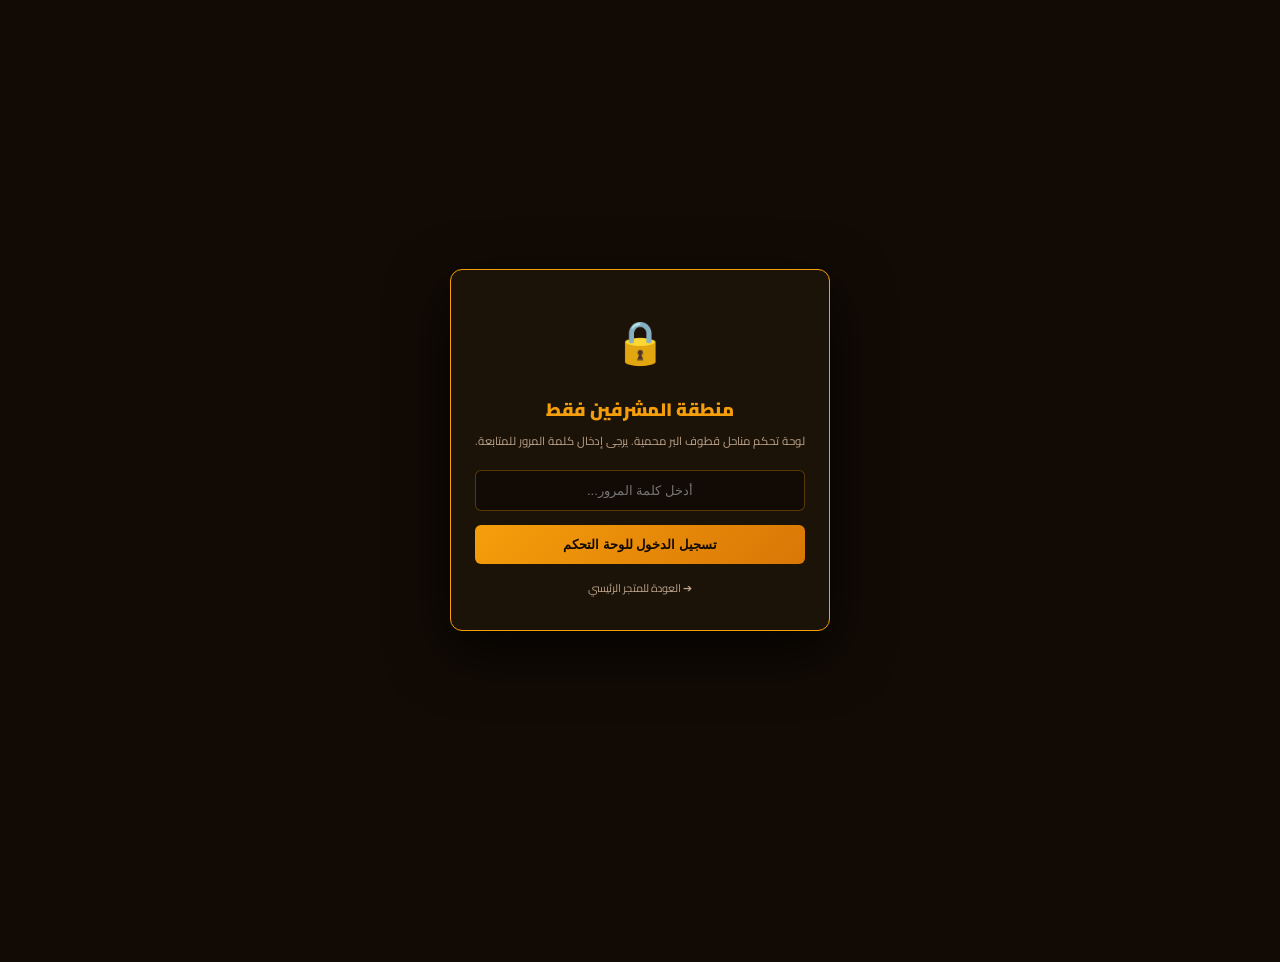
==== commit cabc90a2: "Update admin.html" ====
--- a/admin.html
+++ b/admin.html
@@ -711,6 +711,20 @@
 
   <!-- شريط الرأس -->
   <header class="top-bar">
+    <!-- شاشة قفل الأمان للدخول للوحة التحكم -->
+  <div id="adminAuthLockScreen" style="position:fixed; inset:0; background:#120b05; z-index:999999; display:flex; align-items:center; justify-content:center; padding:15px;">
+    <div style="background:#1c1308; border:1px solid #f59e0b; border-radius:12px; padding:32px 24px; width:min(380px, 92vw); text-align:center; box-shadow:0 20px 60px rgba(0,0,0,0.85);">
+      <div style="font-size:42px; margin-bottom:12px;">🔒</div>
+      <h2 style="color:#f59e0b; font-size:18px; font-weight:900; margin-bottom:6px;">منطقة المشرفين فقط</h2>
+      <p style="color:#bda38b; font-size:11.5px; margin-bottom:20px; line-height:1.6;">لوحة تحكم مناحل قطوف البر محمية. يرجى إدخال كلمة المرور للمتابعة.</p>
+      
+      <form id="adminLoginForm" onsubmit="event.preventDefault(); submitAdminLogin();">
+        <input type="password" id="adminLoginInput" placeholder="أدخل كلمة المرور..." autocomplete="current-password" required style="width:100%; box-sizing:border-box; background:#120b05; border:1px solid rgba(245,158,11,0.3); color:#fff; padding:12px; border-radius:6px; font-size:13px; text-align:center; outline:none; margin-bottom:14px;">
+        <button type="submit" style="width:100%; background:linear-gradient(135deg, #f59e0b, #d97706); color:#120b05; font-weight:800; border:none; padding:12px; border-radius:6px; font-size:13px; cursor:pointer;">تسجيل الدخول للوحة التحكم</button>
+        <a href="index.html" style="display:block; color:#bda38b; font-size:11px; margin-top:14px; text-decoration:none;">➔ العودة للمتجر الرئيسي</a>
+      </form>
+    </div>
+  </div>
 <div class="brand-side" style="display: flex; align-items: center; gap: 14px;">
 <img src="image/logo.png" alt="قطوف البر" class="brand-logo" style="height: 70px; width: auto; object-fit: contain;">  
       <span class="brand-title" style="font-size: 20px; font-weight: 900; letter-spacing: -0.5px;">مناحل قطوف البر — الإدارة والطلبات</span>
@@ -2548,6 +2562,53 @@
       await deleteDoc(doc(db, "coupons", code));
       toast(`تم إيقاف وحذف الكوبون ${code}!`);
     };
+    /* =========================================================
+   نظام حماية وقفل لوحة التحكم (Admin Auth Guard)
+   ========================================================= */
+let correctAdminPass = "01061934346"; // قيمة افتراضية
+
+// جلب كلمة السر الفعلية المحفوظة سحابياً في Firebase
+onSnapshot(settingsDoc, (snap) => {
+  if (snap.exists() && snap.data().adminPassword) {
+    correctAdminPass = String(snap.data().adminPassword).trim();
+  }
+});
+
+// فحص الجلسة: هل سجل المشرف دخوله بالفعل في هذا التبويب؟
+function checkAuthSession() {
+  const isLogged = sessionStorage.getItem("qutoof_admin_authenticated");
+  const lockEl = document.getElementById("adminAuthLockScreen");
+  
+  if (isLogged === "true") {
+    if (lockEl) lockEl.style.display = "none";
+  } else {
+    if (lockEl) lockEl.style.display = "flex";
+  }
+}
+
+// تنفيذ تسجيل الدخول
+window.submitAdminLogin = function() {
+  const input = document.getElementById("adminLoginInput");
+  const val = input ? input.value.trim() : "";
+
+  if (val === correctAdminPass) {
+    sessionStorage.setItem("qutoof_admin_authenticated", "true");
+    const lockEl = document.getElementById("adminAuthLockScreen");
+    if (lockEl) lockEl.style.display = "none";
+    toast("أهلاً بك في لوحة تحكم قطوف البر! 🍯");
+  } else {
+    alert("كلمة المرور غير صحيحة! تم حظر الوصول.");
+    if (input) input.value = "";
+  }
+};
+
+// تسجيل الخروج عند الضغط على زر "خروج للمتجر"
+document.querySelector(".btn-exit")?.addEventListener("click", () => {
+  sessionStorage.removeItem("qutoof_admin_authenticated");
+});
+
+// تشغيل الفحص فور فتح الصفحة
+checkAuthSession();
   </script>
         <!-- إشعار الصلاة على النبي الدوري الهادئ -->
   <div id="prophetPrayerNotification" class="prayer-gentle-toast" aria-live="polite">
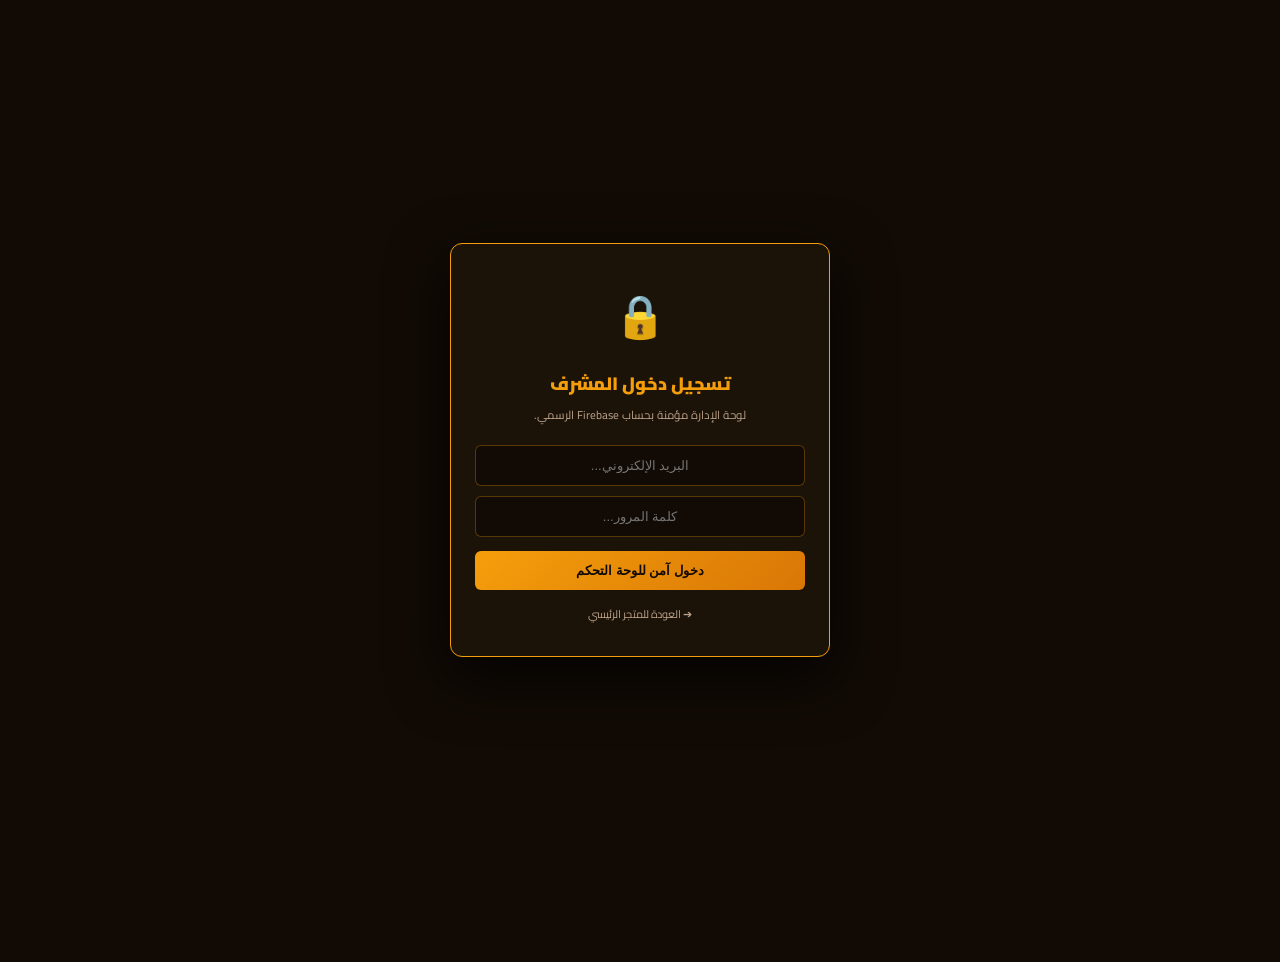
==== commit fc280af0: "Update admin.html" ====
--- a/admin.html
+++ b/admin.html
@@ -712,19 +712,20 @@
   <!-- شريط الرأس -->
   <header class="top-bar">
     <!-- شاشة قفل الأمان للدخول للوحة التحكم -->
-  <div id="adminAuthLockScreen" style="position:fixed; inset:0; background:#120b05; z-index:999999; display:flex; align-items:center; justify-content:center; padding:15px;">
-    <div style="background:#1c1308; border:1px solid #f59e0b; border-radius:12px; padding:32px 24px; width:min(380px, 92vw); text-align:center; box-shadow:0 20px 60px rgba(0,0,0,0.85);">
-      <div style="font-size:42px; margin-bottom:12px;">🔒</div>
-      <h2 style="color:#f59e0b; font-size:18px; font-weight:900; margin-bottom:6px;">منطقة المشرفين فقط</h2>
-      <p style="color:#bda38b; font-size:11.5px; margin-bottom:20px; line-height:1.6;">لوحة تحكم مناحل قطوف البر محمية. يرجى إدخال كلمة المرور للمتابعة.</p>
-      
-      <form id="adminLoginForm" onsubmit="event.preventDefault(); submitAdminLogin();">
-        <input type="password" id="adminLoginInput" placeholder="أدخل كلمة المرور..." autocomplete="current-password" required style="width:100%; box-sizing:border-box; background:#120b05; border:1px solid rgba(245,158,11,0.3); color:#fff; padding:12px; border-radius:6px; font-size:13px; text-align:center; outline:none; margin-bottom:14px;">
-        <button type="submit" style="width:100%; background:linear-gradient(135deg, #f59e0b, #d97706); color:#120b05; font-weight:800; border:none; padding:12px; border-radius:6px; font-size:13px; cursor:pointer;">تسجيل الدخول للوحة التحكم</button>
-        <a href="index.html" style="display:block; color:#bda38b; font-size:11px; margin-top:14px; text-decoration:none;">➔ العودة للمتجر الرئيسي</a>
-      </form>
-    </div>
+<div id="adminAuthLockScreen" style="position:fixed; inset:0; background:#120b05; z-index:999999; display:flex; align-items:center; justify-content:center; padding:15px;">
+  <div style="background:#1c1308; border:1px solid #f59e0b; border-radius:12px; padding:32px 24px; width:min(380px, 92vw); text-align:center; box-shadow:0 20px 60px rgba(0,0,0,0.85);">
+    <div style="font-size:42px; margin-bottom:12px;">🔒</div>
+    <h2 style="color:#f59e0b; font-size:18px; font-weight:900; margin-bottom:6px;">تسجيل دخول المشرف</h2>
+    <p style="color:#bda38b; font-size:11.5px; margin-bottom:20px; line-height:1.6;">لوحة الإدارة مؤمنة بحساب Firebase الرسمي.</p>
+    
+    <form id="adminLoginForm">
+      <input type="email" id="adminEmailInput" placeholder="البريد الإلكتروني..." required style="width:100%; box-sizing:border-box; background:#120b05; border:1px solid rgba(245,158,11,0.3); color:#fff; padding:12px; border-radius:6px; font-size:13px; text-align:center; outline:none; margin-bottom:10px;">
+      <input type="password" id="adminLoginInput" placeholder="كلمة المرور..." autocomplete="current-password" required style="width:100%; box-sizing:border-box; background:#120b05; border:1px solid rgba(245,158,11,0.3); color:#fff; padding:12px; border-radius:6px; font-size:13px; text-align:center; outline:none; margin-bottom:14px;">
+      <button type="submit" id="adminLoginSubmitBtn" style="width:100%; background:linear-gradient(135deg, #f59e0b, #d97706); color:#120b05; font-weight:800; border:none; padding:12px; border-radius:6px; font-size:13px; cursor:pointer;">دخول آمن للوحة التحكم</button>
+      <a href="index.html" style="display:block; color:#bda38b; font-size:11px; margin-top:14px; text-decoration:none;">➔ العودة للمتجر الرئيسي</a>
+    </form>
   </div>
+</div>
 <div class="brand-side" style="display: flex; align-items: center; gap: 14px;">
 <img src="image/logo.png" alt="قطوف البر" class="brand-logo" style="height: 70px; width: auto; object-fit: contain;">  
       <span class="brand-title" style="font-size: 20px; font-weight: 900; letter-spacing: -0.5px;">مناحل قطوف البر — الإدارة والطلبات</span>
@@ -1283,6 +1284,7 @@
   <!-- فايربيز والمنطق البرمجي -->
   <script type="module">
     import { initializeApp } from "https://www.gstatic.com/firebasejs/10.8.0/firebase-app.js";
+    import { getAuth, signInWithEmailAndPassword, onAuthStateChanged, signOut } from "https://www.gstatic.com/firebasejs/10.8.0/firebase-auth.js";
     import { 
       getFirestore, collection, onSnapshot, doc, updateDoc, 
       setDoc, getDoc, addDoc, deleteDoc
@@ -1306,6 +1308,7 @@
     const reviewsCol = collection(db, "reviews");
     const couponsCol = collection(db, "coupons");
     const settingsDoc = doc(db, "settings", "storeConfig"); // هذا هو السطر الذي كان مفقوداً!
+    const auth = getAuth(app);
 
     const STORE_THEMES = [
       { id: "white-pure", name: "1. الأبيض الملكي الناصع 🤍", gradient: "linear-gradient(135deg, #ffffff, #d97706)" },
@@ -2562,53 +2565,53 @@
       await deleteDoc(doc(db, "coupons", code));
       toast(`تم إيقاف وحذف الكوبون ${code}!`);
     };
-    /* =========================================================
-   نظام حماية وقفل لوحة التحكم (Admin Auth Guard)
+/* =========================================================
+   نظام حماية وقفل لوحة التحكم عبر Firebase Auth الرسمي
    ========================================================= */
-let correctAdminPass = "01061934346"; // قيمة افتراضية
-
-// جلب كلمة السر الفعلية المحفوظة سحابياً في Firebase
-onSnapshot(settingsDoc, (snap) => {
-  if (snap.exists() && snap.data().adminPassword) {
-    correctAdminPass = String(snap.data().adminPassword).trim();
-  }
-});
-
-// فحص الجلسة: هل سجل المشرف دخوله بالفعل في هذا التبويب؟
-function checkAuthSession() {
-  const isLogged = sessionStorage.getItem("qutoof_admin_authenticated");
-  const lockEl = document.getElementById("adminAuthLockScreen");
-  
-  if (isLogged === "true") {
+
+// مراقبة حالة جلسة المشرف الحقيقية لحظياً
+const lockEl = document.getElementById("adminAuthLockScreen");
+onAuthStateChanged(auth, (user) => {
+  if (user) {
     if (lockEl) lockEl.style.display = "none";
   } else {
     if (lockEl) lockEl.style.display = "flex";
   }
-}
-
-// تنفيذ تسجيل الدخول
-window.submitAdminLogin = function() {
-  const input = document.getElementById("adminLoginInput");
-  const val = input ? input.value.trim() : "";
-
-  if (val === correctAdminPass) {
-    sessionStorage.setItem("qutoof_admin_authenticated", "true");
-    const lockEl = document.getElementById("adminAuthLockScreen");
-    if (lockEl) lockEl.style.display = "none";
-    toast("أهلاً بك في لوحة تحكم قطوف البر! 🍯");
-  } else {
-    alert("كلمة المرور غير صحيحة! تم حظر الوصول.");
-    if (input) input.value = "";
+});
+
+// تنفيذ تسجيل الدخول الآمن بحساب الإيميل والباسورد
+document.getElementById("adminLoginForm")?.addEventListener("submit", async (e) => {
+  e.preventDefault();
+  const email = document.getElementById("adminEmailInput")?.value.trim();
+  const pass = document.getElementById("adminLoginInput")?.value.trim();
+  const btn = document.getElementById("adminLoginSubmitBtn");
+
+  if (!email || !pass) return;
+
+  if (btn) {
+    btn.disabled = true;
+    btn.textContent = "جاري التحقق...";
   }
-};
-
-// تسجيل الخروج عند الضغط على زر "خروج للمتجر"
-document.querySelector(".btn-exit")?.addEventListener("click", () => {
-  sessionStorage.removeItem("qutoof_admin_authenticated");
+
+  try {
+    await signInWithEmailAndPassword(auth, email, pass);
+    toast("أهلاً بك يا مدير! تم التحقق بنجاح 🍯");
+  } catch (err) {
+    alert("البريد الإلكتروني أو كلمة المرور غير صحيحة!");
+  } finally {
+    if (btn) {
+      btn.disabled = false;
+      btn.textContent = "دخول آمن للوحة التحكم";
+    }
+  }
 });
 
-// تشغيل الفحص فور فتح الصفحة
-checkAuthSession();
+// تسجيل الخروج الآمن عند الضغط على زر الخروج
+document.querySelectorAll(".btn-exit").forEach(btn => {
+  btn.addEventListener("click", async () => {
+    await signOut(auth);
+  });
+});
   </script>
         <!-- إشعار الصلاة على النبي الدوري الهادئ -->
   <div id="prophetPrayerNotification" class="prayer-gentle-toast" aria-live="polite">
